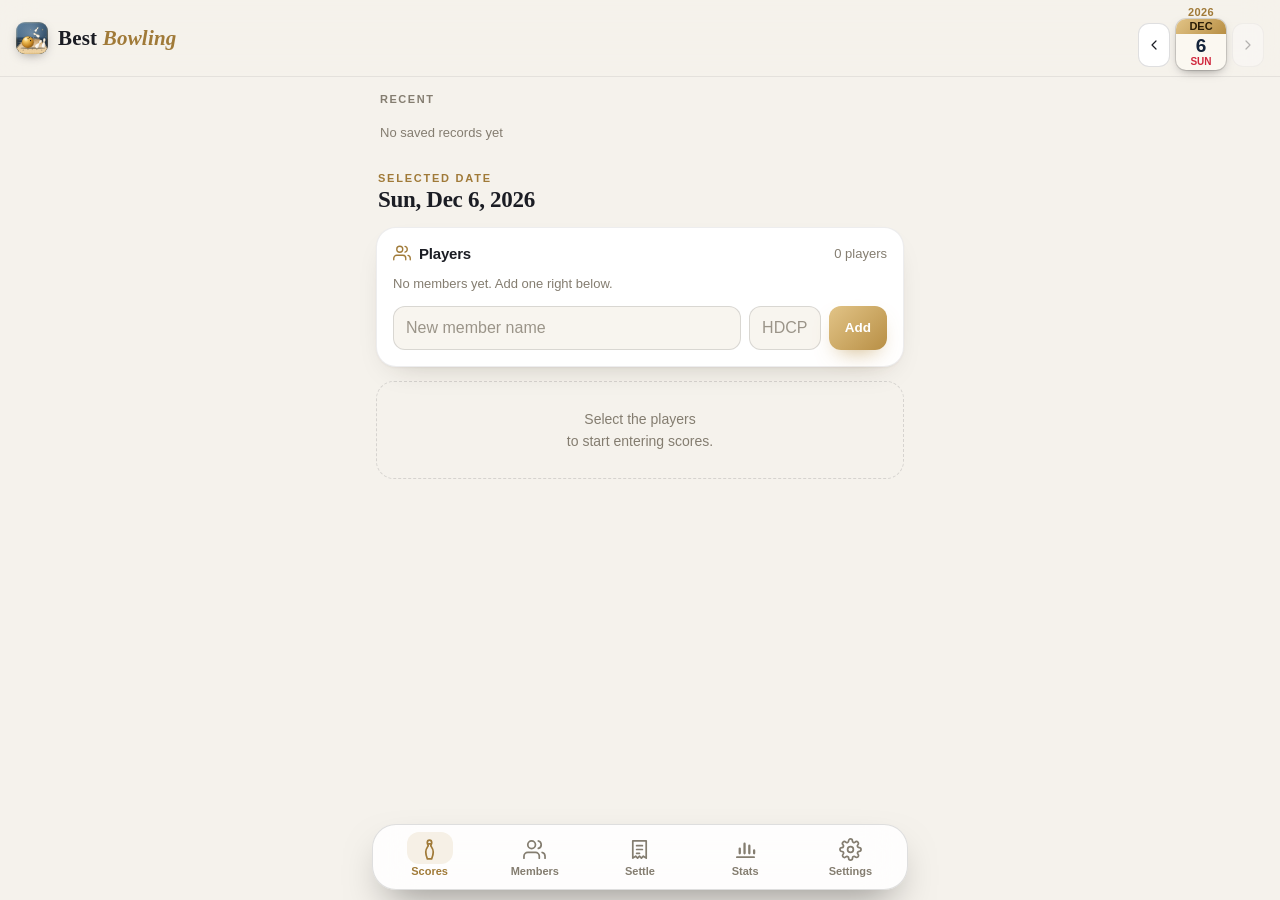
==== index.html @ a7860692 "Status bar follows the light/dark theme after the splash (light mode no longer shows a dark bar) Co-" ====
<!doctype html>
<html lang="ko">
<head>
  <meta charset="utf-8">
  <meta name="viewport" content="width=device-width, initial-scale=1, viewport-fit=cover">
  <meta http-equiv="Content-Security-Policy" content="default-src 'self'; script-src 'self'; style-src 'self' 'unsafe-inline' https://fonts.googleapis.com; font-src https://fonts.gstatic.com; img-src 'self' data: blob:; connect-src 'self'; worker-src 'self'; manifest-src 'self'; object-src 'none'; base-uri 'none'; form-action 'none'">
  <title>Best Bowling</title>
  <meta name="description" content="Best Bowling — 볼링 점수 기록, 팀전, 핸디캡, 비용 정산">
  <meta name="theme-color" content="#1f3449">
  <link rel="manifest" href="manifest.webmanifest">
  <link rel="icon" href="icons/icon.svg" type="image/svg+xml">
  <link rel="apple-touch-icon" href="icons/apple-touch-icon.png">
  <meta name="mobile-web-app-capable" content="yes">
  <meta name="apple-mobile-web-app-capable" content="yes">
  <meta name="apple-mobile-web-app-status-bar-style" content="black-translucent">
  <meta name="apple-mobile-web-app-title" content="Best Bowling">
  <link rel="preconnect" href="https://fonts.googleapis.com">
  <link rel="preconnect" href="https://fonts.gstatic.com" crossorigin>
  <link href="https://fonts.googleapis.com/css2?family=Playfair+Display:ital,wght@0,600;0,700;1,600&display=swap" rel="stylesheet">
  <link rel="stylesheet" href="css/style.css">
  <style>
    /* Launch splash: inline so it paints on the very first frame (same base colour as the system splash) */
    html { background: #1f3449; }
    html.ready { background: var(--bg); } /* after the splash: the area under the phone's status bar follows the theme */
    .splash { position: fixed; inset: 0; z-index: 100; overflow: hidden; background: radial-gradient(70% 45% at 50% 44%, #35587a 0%, #1f3449 70%); transition: opacity .45s ease, visibility .45s; }
    .splash.hide { opacity: 0; visibility: hidden; }
    .splash svg { position: absolute; inset: 0; width: 100%; height: 100%; }
    .splash-title { position: absolute; left: 0; right: 0; top: 13vh; text-align: center; font-family: "Playfair Display", Georgia, serif; animation: sp-fade .5s ease-out both; }
    .splash-title h1 { margin: 0; font-size: 36px; font-weight: 600; color: #f6efe1; }
    .splash-title h1 em { color: #e9c97e; font-style: italic; }
    .splash-title p { margin: 8px 0 0; font: 600 11px/1 -apple-system, "Apple SD Gothic Neo", "Noto Sans KR", sans-serif; letter-spacing: .34em; color: rgba(241, 234, 217, .7); }
    @keyframes sp-fade { from { opacity: 0; transform: translateY(8px); } }
    @media (prefers-reduced-motion: reduce) { .splash * { animation: none !important; } }
  </style>
</head>
<body>
  <div id="splash" class="splash" aria-hidden="true">
    <svg viewBox="0 0 400 800" preserveAspectRatio="xMidYMax slice">
      <defs>
        <linearGradient id="sp-wood" x1="0" y1="0" x2="0" y2="1"><stop offset="0" stop-color="#a87b47"/><stop offset=".4" stop-color="#d7ae74"/><stop offset="1" stop-color="#f3d7a3"/></linearGradient>
        <radialGradient id="sp-ballg" cx=".34" cy=".28" r=".9"><stop offset="0" stop-color="#fff1c4"/><stop offset=".22" stop-color="#f2c45e"/><stop offset=".58" stop-color="#c98a24"/><stop offset=".85" stop-color="#8a5612"/><stop offset="1" stop-color="#4f2f07"/></radialGradient>
        <radialGradient id="sp-glow" cx=".5" cy=".5" r=".5"><stop offset="0" stop-color="#fff3cf" stop-opacity=".55"/><stop offset="1" stop-color="#fff3cf" stop-opacity="0"/></radialGradient>
        <linearGradient id="sp-ivory" x1="0" y1="0" x2="1" y2="0"><stop offset="0" stop-color="#ffffff"/><stop offset=".6" stop-color="#f4efe6"/><stop offset="1" stop-color="#cfc5b2"/></linearGradient>
        <g id="sp-pin">
          <path d="M0,-150 C14,-150 19,-137 19,-123 C19,-109 11,-101 10,-91 C9,-80 27,-63 31,-40 C35,-17 25,-4 19,0 L-19,0 C-25,-4 -35,-17 -31,-40 C-27,-63 -9,-80 -10,-91 C-11,-101 -19,-109 -19,-123 C-19,-137 -14,-150 0,-150 Z" fill="url(#sp-ivory)" stroke="#a87d34" stroke-width="4"/>
          <path d="M-11,-108 Q0,-104 11,-108 M-10,-97 Q0,-93 10,-97" stroke="#d4485a" stroke-width="7" fill="none" stroke-linecap="round"/>
        </g>
      </defs>
      <ellipse cx="200" cy="335" rx="150" ry="60" fill="url(#sp-glow)"/>
      <rect x="0" y="330" width="400" height="470" fill="#14212f"/>
      <polygon points="160,330 240,330 470,800 -70,800" fill="url(#sp-wood)"/>
      <g stroke="#7a5626" stroke-opacity=".25" stroke-width="1.2"><line x1="166.7" y1="330" x2="-25.0" y2="800"/><line x1="173.3" y1="330" x2="20.0" y2="800"/><line x1="180.0" y1="330" x2="65.0" y2="800"/><line x1="186.7" y1="330" x2="110.0" y2="800"/><line x1="193.3" y1="330" x2="155.0" y2="800"/><line x1="200.0" y1="330" x2="200.0" y2="800"/><line x1="206.7" y1="330" x2="245.0" y2="800"/><line x1="213.3" y1="330" x2="290.0" y2="800"/><line x1="220.0" y1="330" x2="335.0" y2="800"/><line x1="226.7" y1="330" x2="380.0" y2="800"/><line x1="233.3" y1="330" x2="425.0" y2="800"/></g>
      <g fill="#5a3f14" fill-opacity=".55"><polygon points="127.3,448.1 115.1,465.3 127.0,465.3"/><polygon points="154.0,441.4 144.5,457.1 155.9,457.1"/><polygon points="178.9,435.1 171.8,449.6 182.8,449.6"/><polygon points="202.3,429.3 197.1,442.7 207.8,442.7"/><polygon points="225.8,435.1 222.3,449.6 233.3,449.6"/><polygon points="250.9,441.4 249.3,457.1 260.8,457.1"/><polygon points="277.7,448.1 278.5,465.3 290.4,465.3"/></g><g fill="#5a3f14" fill-opacity=".45"><ellipse cx="80.1" cy="537.9" rx="2.3" ry="1.2"/><ellipse cx="94.6" cy="537.9" rx="2.3" ry="1.2"/><ellipse cx="116.4" cy="537.9" rx="2.3" ry="1.2"/><ellipse cx="138.2" cy="537.9" rx="2.3" ry="1.2"/><ellipse cx="160.0" cy="537.9" rx="2.3" ry="1.2"/><ellipse cx="240.0" cy="537.9" rx="2.3" ry="1.2"/><ellipse cx="261.8" cy="537.9" rx="2.3" ry="1.2"/><ellipse cx="283.6" cy="537.9" rx="2.3" ry="1.2"/><ellipse cx="305.4" cy="537.9" rx="2.3" ry="1.2"/><ellipse cx="319.9" cy="537.9" rx="2.3" ry="1.2"/></g>
      <polygon points="156,330 162,330 -52,800 -70,800" fill="#0c1621" opacity=".6"/>
      <polygon points="238,330 244,330 470,800 452,800" fill="#0c1621" opacity=".6"/>
      <rect x="0" y="322" width="400" height="22" fill="#1f3449" opacity=".35"/>
      <g>
        <use href="#sp-pin" transform="translate(170 334) scale(.2)"/>
        <use href="#sp-pin" transform="translate(190 334) scale(.2)"/>
        <use href="#sp-pin" transform="translate(210 334) scale(.2)"/>
        <use href="#sp-pin" transform="translate(230 334) scale(.2)"/>
        <use href="#sp-pin" transform="translate(180 340) scale(.2)"/>
        <use href="#sp-pin" transform="translate(200 340) scale(.2)"/>
        <use href="#sp-pin" transform="translate(220 340) scale(.2)"/>
        <use href="#sp-pin" transform="translate(190 346) scale(.2)"/>
        <use href="#sp-pin" transform="translate(210 346) scale(.2)"/>
        <use href="#sp-pin" transform="translate(200 352) scale(.2)"/>
      </g>
      <g transform="translate(200 560) scale(.6) translate(-200 -730)">
        <ellipse cx="200" cy="772" rx="40" ry="8" fill="#000" opacity=".25"/>
        <g>
          <circle cx="200" cy="730" r="44" fill="url(#sp-ballg)" stroke="#5c3a0e" stroke-width="2.5"/>
          <ellipse cx="183" cy="712" rx="14" ry="8" fill="#fff" opacity=".35" transform="rotate(-35 183 712)"/>
          <g fill="#3d2608"><circle cx="205" cy="712" r="4.5"/><circle cx="217" cy="714" r="4.5"/><circle cx="210" cy="735" r="5.5"/></g>
        </g>
      </g>
    </svg>
    <div class="splash-title"><h1>Best <em>Bowling</em></h1><p>SCORE · TEAM</p></div>
  </div>
  <header class="topbar">
    <div class="brand"><img src="icons/icon.svg" alt=""><span>Best <em>Bowling</em></span></div>
    <div id="topcal" class="topcal"></div>
  </header>
  <main id="view"></main>
  <div id="keypad" class="keypad" hidden></div>
  <nav id="tabbar" class="tabbar"></nav>
  <div id="modal" class="modal" hidden></div>
  <div id="toast" class="toast" role="status"></div>
  <input id="importFile" type="file" accept="application/json,.json,text/plain,.txt" hidden>
  <script src="js/docs.js"></script>
  <script src="js/app.js"></script>
</body>
</html>
---- css/style.css ----
/* ───────── Best Bowling ───────── */
:root {
  --sans: -apple-system, BlinkMacSystemFont, "Pretendard", "Apple SD Gothic Neo", "Noto Sans KR", "Malgun Gothic", "Segoe UI", Roboto, sans-serif;
  --serif: "Playfair Display", Georgia, "Times New Roman", serif;

  --bg: #f5f2ec;
  --surface: #ffffff;
  --surface2: #f8f5ef;
  --seg-on: #ffffff;
  --line: rgba(28, 30, 38, .08);
  --line-strong: rgba(28, 30, 38, .14);
  --text: #1b1d24;
  --muted: #847d70;
  --gold: #a07a38;
  --gold-soft: rgba(184, 143, 69, .12);
  --gold-grad: linear-gradient(135deg, #e2c487 0%, #b88f45 100%);
  --accent-ink: #ffffff;
  --glow: rgba(214, 180, 110, .22);
  --shadow: 0 1px 2px rgba(40, 30, 10, .04), 0 12px 32px -18px rgba(40, 30, 10, .28);
  --danger: #c0453f;
  color-scheme: light;
}
:root[data-theme="dark"] {
  --bg: #0c0e13;
  --surface: #151922;
  --surface2: #1b2029;
  --seg-on: #262c38;
  --line: rgba(255, 255, 255, .06);
  --line-strong: rgba(255, 255, 255, .11);
  --text: #ece8df;
  --muted: #8f8a80;
  --gold: #dcbb78;
  --gold-soft: rgba(214, 180, 110, .12);
  --gold-grad: linear-gradient(135deg, #f0d7a1 0%, #b88f45 100%);
  --accent-ink: #17130a;
  --glow: rgba(214, 180, 110, .14);
  --shadow: 0 1px 0 rgba(255, 255, 255, .03) inset, 0 16px 36px -20px rgba(0, 0, 0, .8);
  --danger: #e2675f;
  color-scheme: dark;
}
@media (prefers-color-scheme: dark) {
  :root:not([data-theme="light"]) {
    --bg: #0c0e13;
    --surface: #151922;
    --surface2: #1b2029;
    --seg-on: #262c38;
    --line: rgba(255, 255, 255, .06);
    --line-strong: rgba(255, 255, 255, .11);
    --text: #ece8df;
    --muted: #8f8a80;
    --gold: #dcbb78;
    --gold-soft: rgba(214, 180, 110, .12);
    --gold-grad: linear-gradient(135deg, #f0d7a1 0%, #b88f45 100%);
    --accent-ink: #17130a;
    --glow: rgba(214, 180, 110, .14);
    --shadow: 0 1px 0 rgba(255, 255, 255, .03) inset, 0 16px 36px -20px rgba(0, 0, 0, .8);
    --danger: #e2675f;
    color-scheme: dark;
  }
}

* { box-sizing: border-box; margin: 0; padding: 0; }
[hidden] { display: none !important; }
html { -webkit-text-size-adjust: 100%; }
body {
  font-family: var(--sans);
  background: var(--bg);
  color: var(--text);
  min-height: 100dvh;
  -webkit-tap-highlight-color: transparent;
  padding-bottom: calc(96px + env(safe-area-inset-bottom));
  overflow-x: hidden;
}
body::before {
  content: ""; position: fixed; inset: 0; pointer-events: none; z-index: -1;
  background: radial-gradient(700px 380px at 90% -8%, var(--glow), transparent 70%),
              radial-gradient(500px 300px at -10% 30%, var(--gold-soft), transparent 70%);
}
button { font: inherit; color: inherit; background: none; border: 0; cursor: pointer; }
button:disabled { cursor: default; }
input { font: inherit; color: inherit; }
input[type=number] { -moz-appearance: textfield; appearance: textfield; }
input::-webkit-outer-spin-button, input::-webkit-inner-spin-button { -webkit-appearance: none; margin: 0; }
.ic { width: 20px; height: 20px; flex: 0 0 auto; }

/* ── Top bar ── */
.topbar {
  position: sticky; top: 0; z-index: 20;
  display: flex; align-items: center; justify-content: center;
  padding: calc(10px + env(safe-area-inset-top)) 16px 10px;
  background: color-mix(in srgb, var(--bg) 80%, transparent);
  -webkit-backdrop-filter: blur(16px); backdrop-filter: blur(16px);
  border-bottom: 1px solid var(--line);
}
.brand { display: flex; align-items: center; gap: 10px; }
.brand img { width: 32px; height: 32px; border-radius: 9px; box-shadow: 0 4px 12px -4px rgba(0, 0, 0, .4); }
.brand span { font-family: var(--serif); font-size: 21px; font-weight: 600; letter-spacing: .2px; }
.brand em { color: var(--gold); font-style: italic; }

main { max-width: 560px; margin: 0 auto; padding: 14px 16px 24px; }

/* ── Common ── */
.card {
  background: var(--surface); border: 1px solid var(--line); border-radius: 20px;
  padding: 16px; margin-bottom: 14px; box-shadow: var(--shadow);
}
.card-h { display: flex; align-items: center; justify-content: space-between; gap: 8px; margin-bottom: 12px; }
.card-h h3 { font-size: 15px; font-weight: 700; letter-spacing: -.2px; display: flex; align-items: center; gap: 8px; }
.card-h h3 .ic { width: 18px; height: 18px; color: var(--gold); }
.eyebrow { font-size: 11px; letter-spacing: .16em; text-transform: uppercase; color: var(--gold); font-weight: 700; }
.display { font-family: var(--serif); font-size: 23px; font-weight: 600; letter-spacing: -.3px; margin-top: 3px; }
.page-h { display: flex; align-items: flex-end; justify-content: space-between; gap: 12px; margin: 6px 2px 16px; }
.muted { color: var(--muted); font-size: 13px; }
.hint { color: var(--muted); font-size: 13px; line-height: 1.5; }
.label { font-size: 14px; font-weight: 600; }
.row { display: flex; align-items: center; gap: 10px; }
.between { justify-content: space-between; }
.divider { height: 1px; background: var(--line); margin: 16px 0; }
.empty {
  text-align: center; color: var(--muted); font-size: 14px; line-height: 1.6;
  padding: 26px 16px; border: 1px dashed var(--line-strong); border-radius: 18px; margin-bottom: 14px;
}

.btn {
  display: inline-flex; align-items: center; justify-content: center; gap: 8px;
  height: 50px; padding: 0 18px; border-radius: 15px; font-weight: 700; font-size: 15px;
  transition: transform .12s, filter .12s;
}
.btn:active { transform: scale(.97); }
.btn.gold { background: var(--gold-grad); color: var(--accent-ink); box-shadow: 0 10px 22px -10px rgba(184, 143, 69, .7); }
.btn.ghost { background: var(--surface); border: 1px solid var(--line-strong); }
.btn.red { background: var(--danger); color: #fff; }
.btn.outline-red { border: 1px solid color-mix(in srgb, var(--danger) 40%, transparent); color: var(--danger); background: var(--surface); }
.btn.sm { height: 38px; padding: 0 14px; font-size: 13.5px; border-radius: 11px; }
.btn.block { width: 100%; }
.actions { display: grid; grid-template-columns: 1fr 1fr; gap: 10px; margin: 2px 0 14px; }
.icon-btn {
  width: 38px; height: 38px; border-radius: 12px; display: grid; place-items: center;
  color: var(--muted); border: 1px solid var(--line-strong); background: var(--surface); flex: 0 0 auto;
}
.icon-btn .ic { width: 18px; height: 18px; }
.icon-btn.danger { color: var(--danger); }
.link { display: block; margin: 12px auto 0; font-size: 13px; color: var(--muted); text-decoration: underline; text-underline-offset: 3px; }
.link.danger { color: var(--danger); }

.field {
  height: 44px; width: 100%; border-radius: 12px; border: 1px solid var(--line-strong);
  background: var(--surface2); padding: 0 12px; font-size: 16px; color: var(--text); outline: none;
  transition: border-color .15s, box-shadow .15s;
}
.field:focus { border-color: var(--gold); box-shadow: 0 0 0 3px var(--gold-soft); }
.field.num { text-align: center; }
.field.sm { width: 60px; height: 38px; padding: 0 6px; }
.field::placeholder { color: var(--muted); opacity: .8; }

.chips { display: flex; flex-wrap: wrap; gap: 8px; }
.chip {
  height: 38px; padding: 0 15px; border-radius: 999px; border: 1px solid var(--line-strong);
  font-size: 14px; font-weight: 600; display: inline-flex; align-items: center; gap: 6px; background: var(--surface2);
}
.chip .ic { width: 15px; height: 15px; }
.chip.on { background: var(--gold-grad); color: var(--accent-ink); border-color: transparent; box-shadow: 0 6px 14px -8px rgba(184, 143, 69, .8); }
.chip.dashed { border-style: dashed; color: var(--muted); background: none; }

.seg {
  display: grid; grid-auto-flow: column; grid-auto-columns: 1fr; gap: 4px; padding: 4px;
  background: var(--surface2); border: 1px solid var(--line); border-radius: 14px;
}
.seg button {
  height: 38px; border-radius: 10px; font-size: 14px; font-weight: 600; color: var(--muted);
  display: flex; align-items: center; justify-content: center; gap: 6px;
}
.seg button .ic { width: 16px; height: 16px; }
.seg button.on { background: var(--seg-on); color: var(--text); box-shadow: 0 2px 10px -3px rgba(0, 0, 0, .25); }
.seg button.on .ic { color: var(--gold); }

.stepper {
  display: inline-flex; align-items: center; height: 38px; border: 1px solid var(--line-strong);
  border-radius: 12px; overflow: hidden; background: var(--surface);
}
.stepper button { width: 36px; height: 100%; font-size: 19px; color: var(--gold); font-weight: 600; }
.stepper b { min-width: 30px; text-align: center; font-variant-numeric: tabular-nums; }
.stepper small { font-size: 11px; color: var(--muted); margin: 0 2px 0 -4px; }

.avatar {
  width: 34px; height: 34px; border-radius: 50%; flex: 0 0 auto; display: grid; place-items: center;
  font-weight: 700; font-size: 13px; color: var(--gold); background: var(--gold-soft);
  border: 1px solid color-mix(in srgb, var(--gold) 35%, transparent);
}
.team-badge {
  width: 34px; height: 34px; border-radius: 11px; flex: 0 0 auto; display: grid; place-items: center;
  font-weight: 800; font-size: 13px; color: #fff; box-shadow: 0 4px 10px -4px rgba(0, 0, 0, .4);
}
.t0 { background: linear-gradient(135deg, #e2c487, #a07a38); color: #1a1408; }
.t1 { background: linear-gradient(135deg, #7c98e6, #2f4c9c); }
.t2 { background: linear-gradient(135deg, #e07b85, #962f3b); }
.t3 { background: linear-gradient(135deg, #63c4a4, #1f6f56); }
.pname { flex: 1; min-width: 0; font-weight: 600; font-size: 15px; overflow: hidden; text-overflow: ellipsis; white-space: nowrap; }

/* ── Calendar ── */
.cal { padding: 12px 12px 8px; }
.cal-h { display: flex; align-items: center; gap: 4px; margin-bottom: 4px; }
.cal-h b { flex: 1; font-family: var(--serif); font-size: 16px; font-weight: 600; padding-left: 4px; }
.cal-nav { width: 30px; height: 30px; border-radius: 10px; display: grid; place-items: center; color: var(--muted); }
.cal-nav .ic { width: 17px; height: 17px; }
.cal-today { height: 28px; padding: 0 10px; border-radius: 9px; font-size: 12px; font-weight: 600; color: var(--gold); border: 1px solid color-mix(in srgb, var(--gold) 40%, transparent); }
.cal-w, .cal-g { display: grid; grid-template-columns: repeat(7, 1fr); text-align: center; }
.cal-w span { font-size: 10px; color: var(--muted); padding: 2px 0 4px; font-weight: 600; }
.cal-w span:first-child { color: var(--danger); }
.cal-d { height: 36px; display: grid; place-items: center; font-size: 13px; font-variant-numeric: tabular-nums; }
.cal-d span { width: 31px; height: 31px; border-radius: 50%; display: grid; place-items: center; border: 1.5px solid transparent; }
.cal-d.sun { color: var(--danger); }
.cal-d.today span { color: var(--gold); font-weight: 800; background: var(--gold-soft); }
.cal-d.has span { border-color: var(--gold); font-weight: 700; }
.cal-d.sel span { background: var(--gold-grad); color: var(--accent-ink); font-weight: 800; border-color: transparent; }
.cal-d.sel.has span { box-shadow: 0 0 0 2px var(--surface), 0 0 0 3.5px var(--gold); }
.cal-bar { display: flex; align-items: center; gap: 8px; padding: 10px 12px; }
.cal-open { flex: 1; min-width: 0; display: flex; align-items: center; gap: 12px; text-align: left; }
.cal-open > .ic { color: var(--muted); width: 18px; height: 18px; }
.cal-txt { flex: 1; min-width: 0; }
.cal-txt small { display: block; font-size: 11px; font-weight: 700; color: var(--gold); letter-spacing: .06em; }
.cal-txt b { display: block; font-size: 16px; font-weight: 700; white-space: nowrap; overflow: hidden; text-overflow: ellipsis; }

/* ── Recent ── */
.sec-label {
  display: flex; align-items: center; justify-content: space-between;
  font-size: 11px; letter-spacing: .14em; text-transform: uppercase; font-weight: 700; color: var(--muted);
  margin: 2px 4px 8px;
}
.recent {
  display: flex; gap: 8px; overflow-x: auto; scrollbar-width: none;
  margin: 0 -16px 18px; padding: 2px 16px 4px;
}
.recent::-webkit-scrollbar { display: none; }
.rchip {
  flex: 0 0 auto; min-width: 86px; padding: 9px 13px; border-radius: 15px; text-align: left;
  background: var(--surface); border: 1px solid var(--line); box-shadow: var(--shadow);
}
.rchip b { display: block; font-size: 14.5px; font-weight: 700; font-variant-numeric: tabular-nums; }
.rchip small { font-size: 11px; color: var(--muted); }
.rchip.on { border-color: var(--gold); background: var(--gold-soft); }
.rchip.on b { color: var(--gold); }
.recent-empty { font-size: 13px; color: var(--muted); padding: 10px 4px; }

/* ── Session ── */
.sess-h { display: flex; align-items: flex-end; justify-content: space-between; gap: 12px; margin: 4px 2px 14px; }
.quick { display: grid; grid-template-columns: 1fr 72px auto; gap: 8px; margin-top: 12px; }
.plist { display: flex; flex-direction: column; gap: 8px; margin-top: 12px; }
.prow, .erow {
  display: flex; align-items: center; gap: 10px; padding: 8px 10px 8px 8px;
  border-radius: 15px; background: var(--surface2); border: 1px solid var(--line);
}
.tsec { margin-top: 12px; padding: 12px; border-radius: 17px; border: 1px solid var(--line-strong); border-left: 4px solid var(--tc); background: color-mix(in srgb, var(--tc) 7%, var(--surface)); }
.tc0 { --tc: #c9a052; } .tc1 { --tc: #4f6fc4; } .tc2 { --tc: #c4505c; } .tc3 { --tc: #2f9a77; }
.tsec-h { display: flex; align-items: center; gap: 10px; }
.tsec-h b { flex: 1; font-size: 15px; }
.tsec-h .team-badge { width: 30px; height: 30px; border-radius: 10px; font-size: 12px; }
.tsec .plist { margin-top: 10px; }
.tsec .prow { background: var(--surface); padding-left: 12px; }
.tsec-empty { margin-top: 10px; padding: 12px; text-align: center; font-size: 13px; color: var(--muted); border: 1px dashed var(--line-strong); border-radius: 13px; }
.tmove { display: flex; gap: 4px; }
.tmove button { width: 28px; height: 28px; border-radius: 8px; font-size: 12px; font-weight: 800; color: var(--muted); border: 1px solid var(--line-strong); }
.tmove button.on { color: #fff; border-color: transparent; opacity: 1; }
.tmove button.on.t0 { color: #1a1408; }
.hd { display: flex; align-items: center; gap: 6px; font-size: 11px; color: var(--muted); font-weight: 600; }
.mode-switch { display: grid; grid-template-columns: 1fr 1fr; gap: 10px; margin-bottom: 14px; }
.mode {
  height: 56px; border-radius: 16px; border: 1px solid var(--line-strong); background: var(--surface2);
  display: flex; align-items: center; justify-content: center; gap: 8px;
  font-weight: 700; font-size: 14.5px; color: var(--muted);
}
.mode.on { background: var(--gold-grad); color: var(--accent-ink); border-color: transparent; box-shadow: 0 10px 22px -12px rgba(184, 143, 69, .9); }
.gtabs { display: flex; gap: 6px; overflow-x: auto; margin-bottom: 12px; scrollbar-width: none; }
.gtabs::-webkit-scrollbar { display: none; }
.gtab {
  flex: 0 0 auto; height: 34px; min-width: 62px; padding: 0 12px; border-radius: 11px;
  font-size: 13px; font-weight: 700; color: var(--muted); border: 1px solid var(--line-strong);
}
.gtab.on { color: var(--gold); border-color: var(--gold); background: var(--gold-soft); }
.gtab.add { min-width: 40px; font-size: 18px; color: var(--gold); border-style: dashed; }
.elist { display: flex; flex-direction: column; gap: 8px; }
.score-in {
  width: 86px; height: 46px; border-radius: 13px; text-align: center; font-size: 21px; font-weight: 800;
  border: 1px solid var(--line-strong); background: var(--surface); color: var(--text); outline: none;
  font-variant-numeric: tabular-nums;
}
.score-in:focus { border-color: var(--gold); box-shadow: 0 0 0 3px var(--gold-soft); }
.etot { width: 58px; text-align: right; font-weight: 800; font-size: 17px; color: var(--gold); font-variant-numeric: tabular-nums; line-height: 1.1; }
.etot small { display: block; font-size: 10.5px; font-weight: 600; color: var(--muted); }

/* Frame score sheet */
.fblock {
  padding: 10px; border-radius: 15px; background: var(--surface2); border: 1px solid var(--line); cursor: pointer;
  transition: border-color .15s, box-shadow .15s;
}
.fblock.active { border-color: var(--gold); box-shadow: 0 0 0 3px var(--gold-soft); }
.fhead { display: flex; align-items: center; gap: 10px; margin-bottom: 8px; }
.ftot { font-weight: 800; font-size: 19px; color: var(--gold); font-variant-numeric: tabular-nums; }
.ftot small { font-size: 11px; color: var(--muted); font-weight: 600; margin-left: 2px; }
.frames {
  display: grid; grid-template-columns: repeat(9, 1fr) 1.45fr;
  border: 1px solid var(--line-strong); border-radius: 10px; overflow: hidden; background: var(--surface);
}
.fr { border-right: 1px solid var(--line-strong); min-width: 0; }
.fr:last-child { border-right: 0; }
.fr-n { font-size: 9px; text-align: center; color: var(--muted); background: var(--surface2); border-bottom: 1px solid var(--line); line-height: 14px; }
.fr-r { display: flex; justify-content: flex-end; height: 19px; }
.fr-r span { width: 50%; font-size: 12px; font-weight: 800; text-align: center; line-height: 19px; }
.fr-r span + span { border-left: 1px solid var(--line-strong); border-bottom: 1px solid var(--line-strong); }
.f10 .fr-r span { width: 33.34%; }
.fr-s { height: 21px; text-align: center; font-size: 12px; font-weight: 700; line-height: 21px; font-variant-numeric: tabular-nums; }
.fr.cur { background: var(--gold-soft); }
.fr.cur .fr-n { color: var(--gold); font-weight: 800; }
.tap-hint { font-size: 12px; color: var(--muted); text-align: center; margin: 2px 0 10px; }

/* Keypad */
.keypad {
  position: fixed; left: 0; right: 0; bottom: 0; z-index: 40; max-width: 560px; margin: 0 auto;
  background: var(--surface); border: 1px solid var(--line-strong); border-bottom: 0;
  border-radius: 24px 24px 0 0; box-shadow: 0 -24px 48px -24px rgba(0, 0, 0, .5);
  padding: 14px 16px calc(14px + env(safe-area-inset-bottom));
  animation: up .22s ease-out;
}
@keyframes up { from { transform: translateY(30px); opacity: 0; } }
.kp-h { display: flex; align-items: center; gap: 10px; margin-bottom: 12px; }
.kp-h .info { font-size: 12px; color: var(--muted); margin-top: 1px; }
.kp-h .pn { font-weight: 700; }
.kp-h .sc { margin-left: auto; font-size: 24px; font-weight: 800; color: var(--gold); font-variant-numeric: tabular-nums; }
.kp-g { display: grid; grid-template-columns: repeat(4, 1fr); gap: 8px; }
.kp-g button {
  height: 52px; border-radius: 14px; background: var(--surface2); border: 1px solid var(--line);
  font-size: 21px; font-weight: 800; display: flex; align-items: center; justify-content: center; gap: 6px;
}
.kp-g button:active:not(:disabled) { transform: scale(.96); }
.kp-g button.sp { color: var(--gold); }
.kp-g button:disabled { opacity: .25; }
.kp-g button.act { font-size: 14px; font-weight: 700; }
.kp-g button.go { background: var(--gold-grad); color: var(--accent-ink); border-color: transparent; font-size: 15px; grid-column: span 2; }
body.kp-open { padding-bottom: calc(330px + env(safe-area-inset-bottom)); }
body.kp-open .tabbar { display: none; }

/* Results */
.tbl-wrap { overflow-x: auto; margin: 0 -6px; padding: 0 6px; }
.tbl { width: 100%; border-collapse: collapse; font-size: 13.5px; font-variant-numeric: tabular-nums; }
.tbl th {
  font-size: 10.5px; color: var(--muted); font-weight: 700; text-align: center; padding: 6px 4px;
  border-bottom: 1px solid var(--line-strong); white-space: nowrap; letter-spacing: .04em;
}
.tbl td { text-align: center; padding: 10px 4px; border-bottom: 1px solid var(--line); white-space: nowrap; }
.tbl tr:last-child td { border-bottom: 0; }
.tbl td.nm { text-align: left; font-weight: 700; max-width: 96px; overflow: hidden; text-overflow: ellipsis; }
.tbl th.nm { text-align: left; }
.tbl td.tot { font-weight: 800; color: var(--gold); font-size: 15px; }
.tbl td.dim { color: var(--muted); }
.rk { width: 24px; height: 24px; border-radius: 50%; display: inline-grid; place-items: center; font-size: 11px; font-weight: 800; background: var(--surface2); border: 1px solid var(--line); }
.rk1 { background: linear-gradient(135deg, #f3dca6, #b88f45); color: #1a1408; border: 0; }
.rk2 { background: linear-gradient(135deg, #f1f1f3, #9a9ca3); color: #1d1e22; border: 0; }
.rk3 { background: linear-gradient(135deg, #ebbd94, #9a5f34); color: #24140a; border: 0; }
.teams { display: grid; gap: 8px; margin-top: 16px; }
.team-card { display: flex; align-items: center; gap: 12px; padding: 12px; border-radius: 15px; background: var(--surface2); border: 1px solid var(--line); }
.team-card.win { border-color: color-mix(in srgb, var(--gold) 60%, transparent); background: var(--gold-soft); }
.team-card .tm { flex: 1; min-width: 0; }
.team-card .tm b { display: flex; align-items: center; gap: 6px; font-size: 15px; }
.team-card .tm b .ic { width: 16px; height: 16px; color: var(--gold); }
.team-card .tm small { display: block; color: var(--muted); font-size: 12px; margin-top: 2px; overflow: hidden; text-overflow: ellipsis; white-space: nowrap; }
.team-card .tt { font-size: 24px; font-weight: 800; color: var(--gold); font-variant-numeric: tabular-nums; text-align: right; line-height: 1.1; }
.team-card .tt small { display: block; font-size: 11px; color: var(--muted); font-weight: 600; }
.autosave { display: flex; align-items: center; justify-content: center; gap: 6px; font-size: 12px; color: var(--muted); margin: 0 0 10px; }
.autosave .ic { width: 14px; height: 14px; color: var(--gold); }

/* ── Members ── */
.add-grid { display: grid; grid-template-columns: 1fr 84px; gap: 8px; margin-bottom: 10px; }
.field-l { display: block; font-size: 11.5px; font-weight: 700; color: var(--muted); margin: 0 0 6px 2px; }
.mlist { display: flex; flex-direction: column; gap: 10px; }
.mcard {
  display: flex; align-items: center; gap: 12px; padding: 12px 12px 12px 18px; border-radius: 18px;
  background: var(--surface); border: 1px solid var(--line); box-shadow: var(--shadow);
}
.mavatar {
  width: 46px; height: 46px; border-radius: 15px; flex: 0 0 auto; display: grid; place-items: center;
  background: var(--gold-grad); color: var(--accent-ink); font-family: var(--serif); font-size: 20px; font-weight: 700;
}
.minfo { flex: 1; min-width: 0; }
.minfo b { display: flex; align-items: center; gap: 8px; font-size: 16px; }
.minfo b span { overflow: hidden; text-overflow: ellipsis; white-space: nowrap; }
.tag { font-style: normal; font-size: 11px; font-weight: 700; color: var(--gold); background: var(--gold-soft); padding: 2px 7px; border-radius: 6px; flex: 0 0 auto; }
.mstats { font-size: 12.5px; color: var(--muted); margin-top: 3px; }
.medit { display: grid; grid-template-columns: 1fr 70px; gap: 8px; flex: 1; }
.mbtns { display: flex; gap: 6px; }

/* ── Cost ── */
.date-field { width: auto; min-width: 150px; height: 40px; font-size: 15px; }
.fee-grid { display: grid; grid-template-columns: 1fr 1fr; gap: 10px; margin-top: 14px; }
.fee { display: block; padding: 12px 14px; border-radius: 15px; background: var(--surface2); border: 1px solid var(--line); }
.fee > span { font-size: 12px; color: var(--muted); font-weight: 600; display: block; margin-bottom: 4px; }
.fee > span small { font-weight: 500; opacity: .8; }
.money { display: flex; align-items: baseline; gap: 4px; }
.money input { width: 100%; min-width: 0; background: none; border: 0; outline: none; font-size: 23px; font-weight: 800; font-variant-numeric: tabular-nums; }
.money em { font-style: normal; color: var(--muted); font-size: 13px; font-weight: 600; }
.clist { display: flex; flex-direction: column; gap: 8px; }
.crow { padding: 11px 12px; border-radius: 16px; background: var(--surface2); border: 1px solid var(--line); transition: opacity .15s; }
.crow.off { opacity: .45; }
.crow-top { display: flex; align-items: center; gap: 10px; }
.crow-bot { display: flex; align-items: center; gap: 8px; margin-top: 10px; padding-left: 40px; }
.check {
  width: 30px; height: 30px; border-radius: 10px; border: 1.5px solid var(--line-strong);
  display: grid; place-items: center; color: transparent; flex: 0 0 auto;
}
.check .ic { width: 16px; height: 16px; }
.check.on { background: var(--gold-grad); color: var(--accent-ink); border-color: transparent; }
.amt { font-weight: 800; font-size: 17px; color: var(--gold); font-variant-numeric: tabular-nums; }
.pill {
  height: 38px; padding: 0 12px; border-radius: 12px; border: 1px solid var(--line-strong); background: var(--surface);
  display: inline-flex; align-items: center; gap: 6px; font-size: 13px; font-weight: 600; color: var(--muted); white-space: nowrap;
}
.pill .ic { width: 17px; height: 17px; }
.pill.on { border-color: var(--gold); color: var(--gold); background: var(--gold-soft); }
.x-btn { margin-left: auto; width: 32px; height: 32px; border-radius: 10px; display: grid; place-items: center; color: var(--muted); }
.x-btn .ic { width: 16px; height: 16px; }
.hero {
  background: radial-gradient(400px 200px at 100% 0%, rgba(214, 180, 110, .22), transparent 70%), linear-gradient(145deg, #1f2433, #0d0f15);
  color: #f1ead9; border: 1px solid rgba(214, 180, 110, .35);
}
.hero .eyebrow { color: #d6b46e; }
.hero-total { font-family: var(--serif); font-size: 38px; font-weight: 700; margin: 4px 0 14px; background: linear-gradient(135deg, #f6e2b0, #c9a052); -webkit-background-clip: text; background-clip: text; color: transparent; font-variant-numeric: tabular-nums; }
.hero-grid { display: grid; grid-template-columns: 1fr 1fr; gap: 10px; }
.hero-grid div { padding: 10px 12px; border-radius: 13px; background: rgba(255, 255, 255, .05); border: 1px solid rgba(255, 255, 255, .06); }
.hero-grid small { display: block; font-size: 11px; color: #a39d90; font-weight: 600; }
.hero-grid b { font-size: 18px; font-variant-numeric: tabular-nums; }

/* ── Settings ── */
.set-row { display: flex; align-items: center; gap: 12px; margin-bottom: 12px; }
.set-ic { width: 38px; height: 38px; border-radius: 12px; display: grid; place-items: center; background: var(--gold-soft); color: var(--gold); flex: 0 0 auto; }
.set-ic .ic { width: 19px; height: 19px; }
.set-row b { font-size: 15px; }
.set-row small { display: block; font-size: 12px; color: var(--muted); margin-top: 2px; }
.data-btns { display: grid; gap: 8px; margin-top: 14px; }
.about { text-align: center; padding: 18px 0 8px; }
.about img { width: 76px; height: 76px; border-radius: 20px; box-shadow: 0 14px 30px -12px rgba(0, 0, 0, .55); }
.about h2 { font-family: var(--serif); font-size: 24px; font-weight: 600; margin-top: 10px; }
.about h2 em { color: var(--gold); }
.about p { font-size: 12px; color: var(--muted); margin-top: 4px; letter-spacing: .08em; }

/* ── Tab bar ── */
.tabbar {
  position: fixed; left: 50%; transform: translateX(-50%); z-index: 30;
  bottom: calc(10px + env(safe-area-inset-bottom)); width: calc(100% - 24px); max-width: 536px; height: 66px;
  display: grid; grid-template-columns: repeat(5, 1fr); padding: 0 4px;
  background: color-mix(in srgb, var(--surface) 86%, transparent);
  -webkit-backdrop-filter: blur(20px); backdrop-filter: blur(20px);
  border: 1px solid var(--line-strong); border-radius: 24px; box-shadow: 0 18px 40px -16px rgba(0, 0, 0, .5);
}
.tabbar button {
  display: flex; flex-direction: column; align-items: center; justify-content: center; gap: 4px;
  font-size: 11px; font-weight: 700; color: var(--muted); position: relative;
}
.tabbar .ic { width: 23px; height: 23px; }
.tabbar button.on { color: var(--gold); }
.tabbar button.on::before {
  content: ""; position: absolute; top: 7px; width: 46px; height: 32px; border-radius: 12px; background: var(--gold-soft); z-index: -1;
}

/* ── Modal & toast ── */
.modal {
  position: fixed; inset: 0; z-index: 60; display: grid; place-items: center; padding: 24px;
  background: rgba(5, 6, 10, .6); -webkit-backdrop-filter: blur(4px); backdrop-filter: blur(4px);
}
.dialog {
  width: 100%; max-width: 360px; background: var(--surface); border: 1px solid var(--line-strong);
  border-radius: 24px; padding: 22px; box-shadow: 0 30px 60px -20px rgba(0, 0, 0, .6); animation: pop .18s ease-out;
}
@keyframes pop { from { transform: scale(.95); opacity: 0; } }
.dialog p { font-size: 15px; line-height: 1.55; margin-bottom: 18px; white-space: pre-line; }
.dialog .btns { display: grid; grid-template-columns: 1fr 1fr; gap: 10px; }
.dialog.preview { max-width: 440px; padding: 14px; }
.dialog.preview img { display: block; width: 100%; max-height: 62vh; object-fit: contain; border-radius: 14px; margin-bottom: 12px; }
.dialog.preview p { font-size: 13px; color: var(--muted); text-align: center; margin-bottom: 12px; }
.toast {
  position: fixed; left: 50%; bottom: calc(92px + env(safe-area-inset-bottom)); z-index: 70;
  transform: translate(-50%, 16px); opacity: 0; pointer-events: none; transition: opacity .25s, transform .25s;
  background: #1a1d26; color: #f1ead9; padding: 11px 18px; border-radius: 14px; font-size: 14px; font-weight: 600;
  border: 1px solid rgba(214, 180, 110, .35); box-shadow: 0 14px 30px -12px rgba(0, 0, 0, .6);
  max-width: calc(100% - 32px); text-align: center;
}
.toast.show { opacity: 1; transform: translate(-50%, 0); }
body.kp-open .toast { bottom: calc(340px + env(safe-area-inset-bottom)); }

/* ── Stats ── */
.stat-pick { margin-bottom: 14px; }
.stat-pick .chip { flex: 0 0 auto; }
.stat-pick .chip small { font-size: 11px; font-weight: 700; opacity: .7; margin-left: 2px; }
.hero-grid.four { grid-template-columns: repeat(4, 1fr); gap: 8px; }
.hero-grid.four div { padding: 9px 8px; }
.hero-grid.four small { font-size: 10.5px; }
.hero-note { margin-top: 12px; font-size: 12.5px; color: #a39d90; }
.hero-note b { color: #f1ead9; }
.hero .tag { background: rgba(214, 180, 110, .16); color: #e9cf95; }
.chart-tip { font-size: 12.5px; font-weight: 700; color: var(--text); min-height: 18px; margin-bottom: 8px; font-variant-numeric: tabular-nums; }
.chart-plot { position: relative; height: 150px; margin-left: 26px; border-bottom: 1px solid var(--line-strong); }
.chart-grid { position: absolute; left: 0; right: 0; border-top: 1px dashed var(--line-strong); }
.chart-grid span { position: absolute; left: -28px; top: -7px; width: 24px; text-align: right; font-size: 10px; color: var(--muted); font-variant-numeric: tabular-nums; }
.chart-bars { position: absolute; inset: 0; display: flex; align-items: flex-end; gap: 2px; }
.chart-bar { flex: 1; height: 100%; display: flex; align-items: flex-end; justify-content: center; position: relative; min-width: 0; }
.chart-bar i { display: block; width: 100%; max-width: 18px; border-radius: 4px 4px 0 0; background: var(--gold); opacity: .55; transition: opacity .15s; }
.chart-bar:hover i, .chart-bar.on i { opacity: 1; }
.chart-bar em { position: absolute; left: 50%; transform: translate(-50%, -4px); margin-bottom: 0; font-style: normal; font-size: 10.5px; font-weight: 800; color: var(--text); white-space: nowrap; }
.chart-x { display: flex; gap: 2px; margin-left: 26px; margin-top: 5px; }
.chart-x span { flex: 1; min-width: 0; text-align: center; font-size: 9.5px; color: var(--muted); white-space: nowrap; overflow: visible; }
.order-list { display: flex; flex-direction: column; gap: 12px; }
.order-row { display: grid; grid-template-columns: 52px 1fr 40px; grid-template-rows: auto auto; align-items: center; column-gap: 10px; }
.order-n { font-size: 13px; font-weight: 700; }
.order-bar { height: 8px; border-radius: 4px; background: var(--surface2); border: 1px solid var(--line); overflow: hidden; }
.order-bar i { display: block; height: 100%; border-radius: 4px; background: var(--gold); opacity: .7; }
.order-v { font-size: 16px; font-weight: 800; text-align: right; font-variant-numeric: tabular-nums; }
.order-v.best { color: var(--gold); }
.order-row small { grid-column: 2 / 4; font-size: 11px; color: var(--muted); margin-top: 3px; }
.tbl tr.link-row { cursor: pointer; }
.tbl tr.sel td { background: var(--gold-soft); }
.tbl td small { font-weight: 500; }

/* ── Team rows (3–4 teams), entry filter, practice ── */
.prow.trow { flex-wrap: wrap; row-gap: 8px; }
.prow.trow .tmove { order: 3; width: 100%; }
.prow.trow .tmove button { flex: 1; width: auto; height: 30px; }
.entry-filter { margin-bottom: 12px; grid-auto-columns: minmax(0, 1fr); }
.entry-filter button { font-size: 12.5px; padding: 0 4px; height: 34px; white-space: nowrap; overflow: hidden; }
.tdot { width: 8px; height: 8px; border-radius: 50%; flex: 0 0 auto; }
.prac-tag { margin-left: 5px; font-size: 10px; font-weight: 800; padding: 1px 5px; border-radius: 5px; background: var(--line-strong); color: var(--muted); }
.mini-toggle {
  height: 30px; padding: 0 10px; border-radius: 999px; border: 1px solid var(--line-strong);
  display: inline-flex; align-items: center; gap: 5px; font-size: 12px; font-weight: 700; color: var(--muted); white-space: nowrap;
}
.mini-toggle .ic { width: 13px; height: 13px; opacity: .35; }
.mini-toggle.on { color: var(--gold); border-color: var(--gold); background: var(--gold-soft); }
.mini-toggle.on .ic { opacity: 1; }
.tbl th.prac { color: var(--muted); font-style: italic; }
.tbl td.prac { text-decoration: line-through; text-decoration-color: var(--line-strong); }
.stat-pick { margin-bottom: 14px; }

/* ── Team results fit the phone width; team settlement ── */
.teams { grid-template-columns: minmax(0, 1fr); }
.team-card { min-width: 0; align-items: flex-start; }
.team-card .tt { padding-top: 2px; }
.tg { display: flex; flex-wrap: wrap; gap: 4px 6px; margin-top: 6px; }
.tg span { font-size: 11.5px; color: var(--muted); padding: 2px 7px; border-radius: 7px; background: var(--surface); border: 1px solid var(--line); white-space: nowrap; font-variant-numeric: tabular-nums; }
.team-card .tm .tg span b { display: inline; font-size: 11.5px; color: var(--text); font-weight: 700; }
.tg span.prac { opacity: .6; font-style: italic; }
.tcosts .tsec:first-child { margin-top: 0; }
.tsec.tcx { --tc: #8f8a80; }
.tsec-h .amt { font-size: 18px; }
.tcost-meta { font-size: 12px; color: var(--muted); margin: 4px 0 0 40px; }
.tcost-list { display: flex; flex-direction: column; gap: 6px; margin-top: 10px; }
.tcost-row { display: flex; align-items: center; gap: 8px; padding: 9px 12px; border-radius: 12px; background: var(--surface); border: 1px solid var(--line); }
.tcost-row .pname { font-size: 14px; }
.tcost-row small { font-size: 11.5px; color: var(--muted); white-space: nowrap; }
.tcost-row b { font-size: 14px; font-variant-numeric: tabular-nums; min-width: 64px; text-align: right; }

/* ── Team cards: per-game chips use the full card width; team rename ── */
.team-card { flex-wrap: wrap; }
.team-card .tg { flex: 0 0 100%; margin-top: 2px; }
.tsec-h .icon-btn.sm { width: 30px; height: 30px; border-radius: 9px; }
.tsec-h .icon-btn.sm .ic { width: 15px; height: 15px; }
.tsec-h b + .icon-btn.sm { margin-right: auto; }
.tsec-h:has(.icon-btn.sm) b { flex: 0 1 auto; min-width: 0; overflow: hidden; text-overflow: ellipsis; white-space: nowrap; }
.icon-btn.gold-ic { color: var(--gold); border-color: var(--gold); }
.tname-in { flex: 1; height: 36px; font-size: 15px; }
.entry-filter .fl { min-width: 0; overflow: hidden; text-overflow: ellipsis; white-space: nowrap; }

/* ── Stats: period, hero ── */
.seg.period { margin-bottom: 12px; }
.seg.period button { font-size: 13px; height: 34px; }
.hero-name { font-size: 17px; font-weight: 700; color: #f1ead9; }
.hero-avg { display: flex; align-items: baseline; gap: 10px; margin: 4px 0 14px; }
.hero-avg span { font-size: 13px; font-weight: 700; color: #d6b46e; letter-spacing: .04em; }
.hero-avg .hero-total { margin: 0; }

/* ── Settings: documents ── */
.link-list { display: flex; flex-direction: column; border: 1px solid var(--line); border-radius: 14px; overflow: hidden; }
.link-item { display: flex; align-items: center; gap: 12px; padding: 14px; text-align: left; font-size: 15px; font-weight: 600; background: var(--surface2); }
.link-item + .link-item { border-top: 1px solid var(--line); }
.link-item span { flex: 1; }
.link-item .ic { width: 18px; height: 18px; color: var(--gold); }
.link-item .ic:last-child { color: var(--muted); width: 16px; height: 16px; }
.modal.doc-modal { padding: 0; display: flex; justify-content: center; align-items: stretch; overscroll-behavior: contain; }
.doc { background: var(--bg); width: 100%; max-width: 640px; height: 100%; max-height: 100%; min-height: 0; display: flex; flex-direction: column; animation: up .22s ease-out; }
.doc-h { display: flex; align-items: center; justify-content: space-between; gap: 12px; padding: calc(14px + env(safe-area-inset-top)) 16px 12px; border-bottom: 1px solid var(--line); background: var(--surface); }
.doc-h h2 { font-family: var(--serif); font-size: 21px; font-weight: 600; }
.doc-body { flex: 1 1 auto; min-height: 0; overflow-y: auto; overscroll-behavior: contain; padding: 8px 18px calc(32px + env(safe-area-inset-bottom)); font-size: 14.5px; line-height: 1.7; -webkit-overflow-scrolling: touch; }
.doc-body h3 { font-size: 16px; margin: 22px 0 6px; color: var(--gold); }
.doc-body h3 small { font-size: 12px; color: var(--muted); font-weight: 600; margin-left: 6px; }
.doc-body p { margin: 6px 0; }
.doc-body ul { padding-left: 20px; margin: 6px 0; }
.doc-body li { margin: 5px 0; }
.doc-body a { color: var(--gold); }
.doc-body .doc-date { color: var(--muted); font-size: 12.5px; margin-top: 14px; }
.doc-body pre { white-space: pre-wrap; font-size: 11.5px; line-height: 1.5; color: var(--muted); background: var(--surface2); border: 1px solid var(--line); border-radius: 12px; padding: 12px; }
.period-note { display: flex; align-items: center; gap: 6px; font-size: 12.5px; color: var(--muted); margin: -2px 4px 12px; font-variant-numeric: tabular-nums; }
.period-note .ic { width: 14px; height: 14px; color: var(--gold); }

/* ── Stats: scrollable all-games table (≈10 rows), line chart ── */
.tbl-scroll { max-height: 452px; overflow-y: auto; border-radius: 10px; }
.tbl-scroll thead th { position: sticky; top: 0; z-index: 1; background: var(--surface); }
.chart.line .chart-plot { overflow: visible; }
.chart-svg { position: absolute; inset: 0; width: 100%; height: 100%; overflow: visible; }
.chart-svg polyline { fill: none; stroke: var(--gold); stroke-width: 2; stroke-linejoin: round; stroke-linecap: round; }
.chart-pt { position: absolute; top: 0; bottom: 0; transform: translateX(-50%); min-width: 0; }
.chart-pt::before { content: ""; position: absolute; top: 0; bottom: 0; left: 50%; border-left: 1px dashed transparent; }
.chart-pt:hover::before, .chart-pt.on::before { border-left-color: var(--line-strong); }
.chart-pt i { position: absolute; left: 50%; width: 8px; height: 8px; margin: 0 0 -4px -4px; border-radius: 50%; background: var(--gold); box-shadow: 0 0 0 2px var(--surface); transition: transform .12s; }
.chart-pt:hover i, .chart-pt.on i { transform: scale(1.35); }
.chart-pt em { position: absolute; left: 50%; transform: translate(-50%, -10px); font-style: normal; font-size: 10.5px; font-weight: 800; color: var(--text); white-space: nowrap; pointer-events: none; }

/* ── Long team names wrap (entry filter, team sections); team letter colors ── */
.entry-filter { display: flex; flex-wrap: wrap; }
.entry-filter button { flex: 1 1 auto; min-width: 54px; height: auto; min-height: 34px; padding: 5px 8px; white-space: normal; line-height: 1.25; }
.entry-filter .fl { white-space: normal; word-break: keep-all; overflow-wrap: anywhere; display: -webkit-box; -webkit-line-clamp: 2; -webkit-box-orient: vertical; text-align: left; }
.tsec-h:has(.icon-btn.sm) b { white-space: normal; word-break: keep-all; overflow-wrap: anywhere; line-height: 1.3; }
.team-card .tm b { word-break: keep-all; overflow-wrap: anywhere; }
.tl { font-weight: 800; }
.tl0 { color: #c9a052; } .tl1 { color: #5f82db; } .tl2 { color: #d4606b; } .tl3 { color: #3aa883; }

/* ── Locked past records ── */
.sess-btns { display: flex; align-items: center; gap: 8px; flex: 0 0 auto; }
.lock-note { display: flex; align-items: center; gap: 6px; font-size: 12.5px; color: var(--muted); margin: -6px 2px 12px; }
.lock-note .ic { width: 14px; height: 14px; color: var(--gold); flex: 0 0 auto; }
#sess.locked .quick, #sess.locked .gtab.add, #sess.locked .link.danger, #sess.locked .tsec-h .icon-btn.sm { display: none; }
#sess.locked button:disabled { opacity: .6; cursor: default; }
#sess.locked .chip:not(.on):disabled { opacity: .35; }
#sess.locked .fblock { cursor: default; }
#sess.locked input[readonly] { background: transparent; border-style: dashed; }

/* ── Selected date stays on one line; future days disabled; compact score rows ── */
.sess-h > div:first-child { min-width: 0; }
.sess-h .display { font-size: clamp(17px, 5.3vw, 23px); white-space: nowrap; overflow: hidden; text-overflow: ellipsis; }
.sess-btns .btn.sm { height: 34px; padding: 0 11px; font-size: 13px; }
.sess-btns .btn.sm .ic { width: 16px; height: 16px; }
.cal-d.future { color: var(--muted); opacity: .35; cursor: default; }
.cal-nav:disabled { opacity: .25; cursor: default; }
.erow { padding: 5px 10px 5px 8px; gap: 8px; border-radius: 13px; }
.erow .team-badge { width: 28px; height: 28px; border-radius: 9px; font-size: 12px; }
.erow .pname { font-size: 14.5px; }
.erow .score-in { width: 76px; height: 38px; font-size: 18px; border-radius: 11px; }
.erow .etot { font-size: 16px; }
.erow .etot small { font-size: 10px; }
.elist { gap: 6px; }

/* ── Slimmer player / handicap rows and score rows ── */
.plist { gap: 6px; }
.prow { padding: 4px 8px 4px 10px; gap: 8px; border-radius: 12px; min-height: 40px; }
.prow .avatar, .prow .team-badge { width: 26px; height: 26px; font-size: 11.5px; border-radius: 8px; }
.prow .pname { font-size: 14.5px; }
.prow .field.sm { height: 30px; width: 54px; font-size: 15px; border-radius: 9px; }
.tsec .prow { padding-left: 10px; }
.prow.trow { row-gap: 4px; padding-bottom: 6px; }
.prow.trow .tmove button { height: 26px; }
.erow { padding: 3px 8px 3px 8px; border-radius: 12px; }
.erow .team-badge { width: 26px; height: 26px; font-size: 11.5px; border-radius: 8px; }
.erow .score-in { height: 32px; width: 72px; font-size: 17px; border-radius: 9px; }
.erow .etot { font-size: 15px; }
.elist { gap: 5px; }

/* ── Visible horizontal scroll bar for wide tables ── */
.tbl-wrap::-webkit-scrollbar { height: 0; }
.tbl-wrap { scrollbar-width: none; }
.hbar { position: relative; height: 4px; margin: 8px 2px 0; border-radius: 2px; background: var(--line); }
.hbar i { position: absolute; top: 0; bottom: 0; border-radius: 2px; background: var(--gold); opacity: .75; }

/* ── Results table: rank and name stay put while scrolling sideways ── */
.tbl.pin2 th:nth-child(1), .tbl.pin2 td:nth-child(1) { position: sticky; left: 0; z-index: 1; width: 32px; min-width: 32px; background: var(--surface); }
.tbl.pin2 th:nth-child(2), .tbl.pin2 td:nth-child(2) { position: sticky; left: 32px; z-index: 1; background: var(--surface); }
.tbl-wrap.scrollable .tbl.pin2 td:nth-child(2), .tbl-wrap.scrollable .tbl.pin2 th:nth-child(2) { box-shadow: 6px 0 8px -6px rgba(0, 0, 0, .45); }
.tbl-wrap:has(.tbl.pin2) { margin: 0; padding: 0; }

/* ── Results: plain rank numbers in a narrow pinned column ── */
.tbl.pin2 th:nth-child(1), .tbl.pin2 td:nth-child(1) { width: 22px; min-width: 22px; max-width: 22px; padding-left: 0; padding-right: 0; }
.tbl.pin2 th:nth-child(2), .tbl.pin2 td:nth-child(2) { left: 22px; }
.tbl td.rkn { color: var(--muted); font-weight: 700; font-size: 12.5px; }
.tbl td.rkn.top { color: var(--gold); }

/* ── Line chart: average reference line ── */
.chart-avg { position: absolute; left: 0; right: 0; border-top: 1.5px dashed color-mix(in srgb, var(--gold) 55%, transparent); pointer-events: none; }
.chart-top { display: flex; align-items: center; justify-content: space-between; gap: 8px; margin-bottom: 8px; }
.chart-top .chart-tip { margin-bottom: 0; }
.chart-avg-key { display: inline-flex; align-items: center; gap: 5px; font-size: 11.5px; font-weight: 700; color: var(--muted); white-space: nowrap; font-variant-numeric: tabular-nums; }
.chart-avg-key i { width: 14px; border-top: 1.5px dashed color-mix(in srgb, var(--gold) 70%, transparent); }




/* ── Handicap: the "핸디" label sits inside one compact box with the number ── */
.prow .hd { gap: 0; flex: 0 0 auto; height: 32px; padding-left: 8px; border: 1px solid var(--line-strong); border-radius: 9px; background: var(--surface); transition: border-color .15s, box-shadow .15s; }
.prow .hd .hd-l { font-size: 10.5px; font-weight: 700; color: var(--muted); letter-spacing: -.01em; }
.prow .hd .field.sm { width: 38px; height: 30px; padding: 0 6px 0 4px; border: 0; background: transparent; box-shadow: none; text-align: right; }
.prow .hd:focus-within { border-color: var(--gold); box-shadow: 0 0 0 3px var(--gold-soft); }
#sess.locked .prow .hd { border-style: dashed; background: transparent; }
#sess.locked .prow .hd .field.sm { border: 0; }

/* ── Team rows: more room for names (tighter section padding, slimmer team buttons, names may wrap to 2 lines) ── */
.tsec { padding: 10px 8px 10px 10px; }
.tsec .plist { gap: 5px; }
.tsec .prow { padding: 4px 6px 4px 9px; gap: 6px; }
.tsec .prow .pname { white-space: normal; word-break: keep-all; overflow-wrap: anywhere; line-height: 1.25; display: -webkit-box; -webkit-line-clamp: 2; -webkit-box-orient: vertical; }
.tsec .prow .hd { padding-left: 6px; }
.tsec .prow .hd .field.sm { width: 34px; padding: 0 5px 0 3px; }
.tsec .prow:not(.trow) .tmove { gap: 3px; }
.tsec .prow:not(.trow) .tmove button { width: 24px; height: 26px; border-radius: 7px; font-size: 11px; }
.erow .pname { white-space: normal; word-break: keep-all; overflow-wrap: anywhere; line-height: 1.25; display: -webkit-box; -webkit-line-clamp: 2; -webkit-box-orient: vertical; }

/* ── Score entry: hint and the "first game is practice" toggle at the top of the card ── */
.entry-top { display: flex; align-items: center; justify-content: space-between; gap: 8px; margin: -2px 0 12px; flex-wrap: wrap; }
.entry-hint { display: flex; align-items: center; gap: 5px; flex: 1 1 160px; min-width: 0; font-size: 12px; line-height: 1.35; color: var(--muted); }
.entry-hint .ic { width: 14px; height: 14px; color: var(--gold); flex: 0 0 auto; }
.entry-top .mini-toggle { flex: 0 0 auto; }

/* ── Member edit: wide name field, compact "핸디" box, smaller buttons ── */
.mcard.editing { gap: 8px; padding: 10px 10px 10px 12px; }
.mcard.editing .medit { grid-template-columns: 1fr auto; gap: 6px; min-width: 0; }
.mcard.editing #eName { min-width: 0; }
.hd.hd-edit { gap: 0; height: 44px; padding-left: 8px; border: 1px solid var(--line-strong); border-radius: 12px; background: var(--surface2); font-size: 10.5px; font-weight: 700; color: var(--muted); }
.hd.hd-edit .field.sm { width: 40px; height: 42px; padding: 0 8px 0 4px; border: 0; background: transparent; box-shadow: none; text-align: right; }
.hd.hd-edit:focus-within { border-color: var(--gold); box-shadow: 0 0 0 3px var(--gold-soft); }
.mcard.editing .mbtns { gap: 4px; }
.mcard.editing .icon-btn { width: 34px; height: 34px; }

/* ── Settle: currency picker above the fee fields ── */
.cur-row { display: flex; align-items: center; justify-content: space-between; gap: 10px; margin: 2px 0 12px; }
.cur-seg { flex: 0 1 230px; padding: 3px; }
.cur-seg button { height: 32px; font-size: 13px; }

/* ── Keep short labels on one line ("200점 이상", "금액 단위") ── */
.hero-grid.four small { white-space: nowrap; letter-spacing: -.02em; overflow: hidden; text-overflow: clip; }
.hero-grid.four div { padding: 9px 6px 9px 8px; min-width: 0; }
.cur-row .label { white-space: nowrap; flex: 0 0 auto; }
.cur-seg { flex: 1 1 auto; max-width: 230px; min-width: 0; }
.cur-seg button { white-space: nowrap; padding: 0 4px; }

/* ── Member edit: handicap box is just the number; results title shows the input mode ── */
.hd.hd-edit { padding-left: 0; }
.hd.hd-edit .field.sm { width: 48px; padding: 0 6px; text-align: center; }
.mode-tag { margin-left: 4px; padding: 2px 8px; border-radius: 999px; font-size: 11px; font-weight: 700; color: var(--gold); background: var(--gold-soft); border: 1px solid color-mix(in srgb, var(--gold) 35%, transparent); white-space: nowrap; }

/* ── Results table: long names wrap to two lines instead of being cut ── */
.tbl.pin2 td.nm { white-space: normal; max-width: 112px; min-width: 64px; }
.tbl.pin2 td.nm .nm-in { display: -webkit-box; -webkit-line-clamp: 2; -webkit-box-orient: vertical; overflow: hidden; line-height: 1.25; word-break: keep-all; overflow-wrap: anywhere; }
.team-card .tm small { white-space: normal; display: -webkit-box; -webkit-line-clamp: 2; -webkit-box-orient: vertical; line-height: 1.35; }

/* ── Tables: every number the same size so columns line up; highlight with colour/weight only ── */
.tbl td { font-size: 13.5px; line-height: 1.25; vertical-align: middle; }
.tbl td.tot { font-size: 13.5px; }
.tbl td b { font-size: inherit; }
.tbl td.nm small { font-size: 11.5px; }

/* ── Settle: extra costs (drinks, snacks…) ── */
.xitem { padding: 12px; border-radius: 16px; background: var(--surface2); border: 1px solid var(--line); margin-bottom: 8px; }
.xitem-top { display: flex; align-items: center; gap: 8px; }
.xitem .xlabel { flex: 1 1 auto; min-width: 0; height: 42px; }
.xitem .fee.xamt { flex: 0 0 132px; padding: 0 10px; height: 42px; display: flex; align-items: center; border-radius: 12px; background: var(--surface); border: 1px solid var(--line-strong); margin: 0; }
.xitem .fee.xamt .money { width: 100%; }
.xitem .fee.xamt input { font-size: 17px; text-align: right; }
.xitem .x-btn { margin-left: 0; }
.xitem .seg.xmode { margin-top: 10px; }
.xitem .seg.xmode button { height: 34px; font-size: 13px; }
.xitem .xwho { margin-top: 10px; gap: 6px; }
.xitem .xwho .chip { height: 32px; padding: 0 11px; font-size: 13px; }
.xitem .xhint { margin-top: 8px; font-size: 12.5px; }
.crow .pname .xshare { display: block; font-size: 11.5px; font-weight: 600; color: var(--muted); }
.crow .pname .xshare:empty { display: none; }
.hero-grid .hero-wide { grid-column: 1 / -1; display: flex; align-items: baseline; justify-content: space-between; }

/* Quick add on the entry screen: button as tall as the name/handicap fields */
.quick .btn.sm { height: 44px; border-radius: 12px; padding: 0 16px; }

/* Top bar date: desk-calendar tile to the right of the title (record and settle tabs) */
.topbar { justify-content: space-between; gap: 10px; padding-top: calc(6px + env(safe-area-inset-top)); padding-bottom: 6px; }
.topcal { display: flex; align-items: center; gap: 6px; }
.topcal:empty { display: none; }
.tc-nav { width: 32px; height: 44px; border-radius: 11px; display: grid; place-items: center; color: var(--text);
  background: var(--surface); border: 1px solid var(--line-strong); margin-top: 13px; }
.tc-nav .ic { width: 16px; height: 16px; }
.tc-nav:disabled { opacity: .3; cursor: default; }
.tc-tile { display: flex; flex-direction: column; align-items: center; gap: 1px; }
.tc-tile:active .tc-card { transform: scale(.96); }
.tc-y { font-size: 11px; line-height: 12px; font-weight: 800; color: var(--gold); letter-spacing: .04em; font-variant-numeric: tabular-nums; }
.tc-card { width: 50px; border-radius: 10px; overflow: hidden; background: #fbf8f1; display: flex; flex-direction: column; align-items: center;
  box-shadow: 0 4px 12px -5px rgba(0, 0, 0, .55), 0 0 0 1px rgba(0, 0, 0, .12); transition: transform .12s; }
.tc-tile.open .tc-card { box-shadow: 0 0 0 2px var(--gold), 0 4px 12px -5px rgba(0, 0, 0, .55); }
.tc-m { align-self: stretch; text-align: center; background: var(--gold-grad); color: #2a1d06; font-size: 11px; line-height: 15px; font-weight: 800; }
.tc-d { font-size: 19px; line-height: 20px; font-weight: 800; color: #14233a; font-variant-numeric: tabular-nums; margin-top: 2px; }
.tc-w { font-size: 10px; line-height: 12px; font-weight: 800; color: #6b7280; margin-bottom: 2px; }
.tc-w.sun { color: #d0263c; }
.tc-w.sat { color: #2f6fd6; }

/* Player handicap on the entry screen: same box as the quick-add 핸디 field (narrower inside team sections) */
.prow .field.hdf { flex: 0 0 auto; width: 72px; height: 44px; padding: 0 4px; font-size: 16px; border-radius: 12px; }
.tsec .prow .field.hdf { width: 58px; }
#sess.locked .prow .field.hdf { border-style: dashed; background: transparent; }
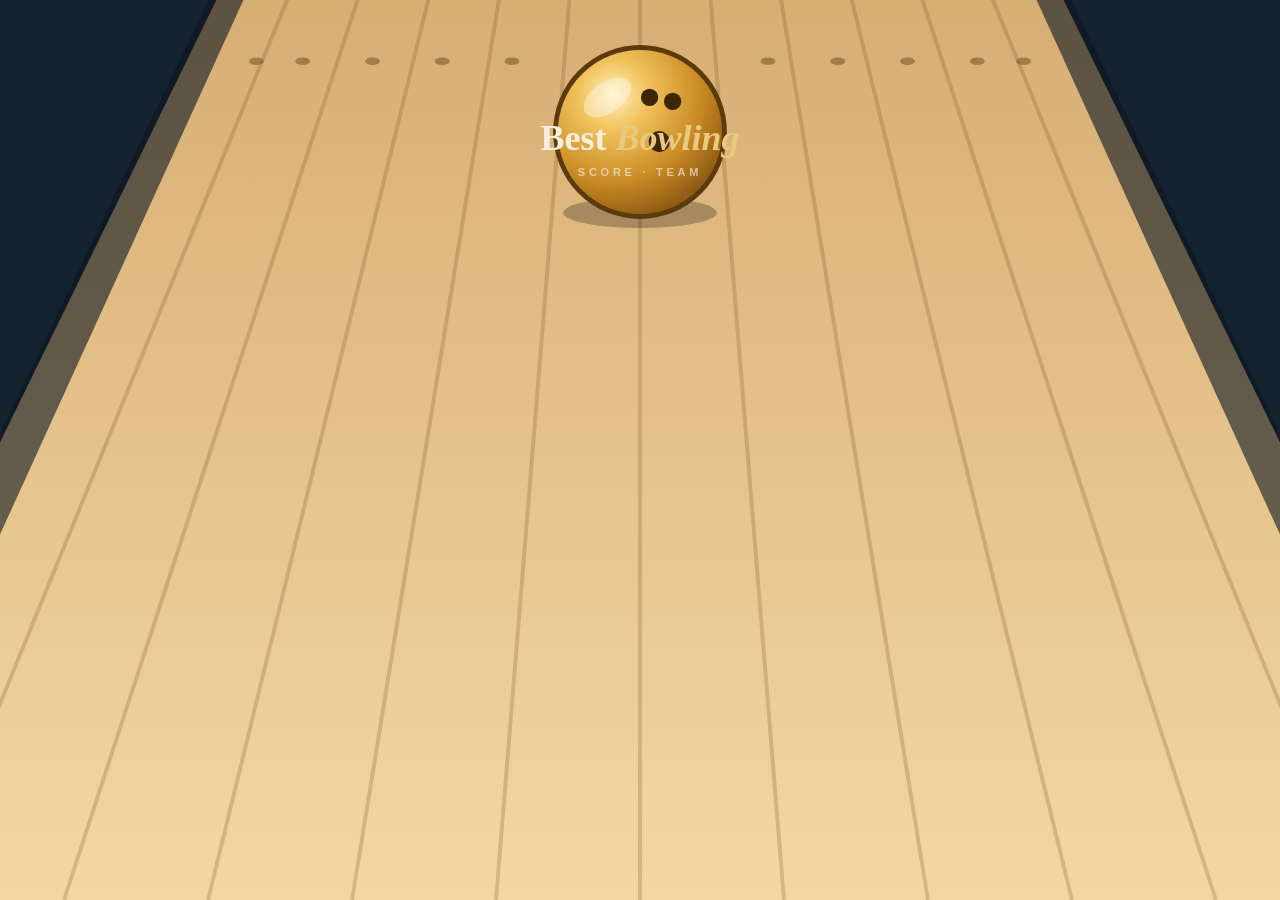
==== commit 22e110a1: "Status bar: keep the theme-color meta equal to the manifest colour so icons stay visible in dark mod" ====
--- a/index.html
+++ b/index.html
@@ -6,7 +6,9 @@
   <meta http-equiv="Content-Security-Policy" content="default-src 'self'; script-src 'self'; style-src 'self' 'unsafe-inline' https://fonts.googleapis.com; font-src https://fonts.gstatic.com; img-src 'self' data: blob:; connect-src 'self'; worker-src 'self'; manifest-src 'self'; object-src 'none'; base-uri 'none'; form-action 'none'">
   <title>Best Bowling</title>
   <meta name="description" content="Best Bowling — 볼링 점수 기록, 팀전, 핸디캡, 비용 정산">
-  <meta name="theme-color" content="#1f3449">
+  <!-- Keep equal to manifest theme_color in every theme: installed Chrome apps paint the status bar from the manifest
+       but pick light/dark icons from this tag, so a mismatch hides the clock and battery icons. -->
+  <meta name="theme-color" content="#f5f2ec">
   <link rel="manifest" href="manifest.webmanifest">
   <link rel="icon" href="icons/icon.svg" type="image/svg+xml">
   <link rel="apple-touch-icon" href="icons/apple-touch-icon.png">
--- a/css/style.css
+++ b/css/style.css
@@ -61,8 +61,9 @@
 
 * { box-sizing: border-box; margin: 0; padding: 0; }
 [hidden] { display: none !important; }
-html { -webkit-text-size-adjust: 100%; }
+html { -webkit-text-size-adjust: 100%; overscroll-behavior-y: none; } /* no pull-to-refresh: it reloads the app and replays the splash */
 body {
+  overscroll-behavior-y: none;
   font-family: var(--sans);
   background: var(--bg);
   color: var(--text);
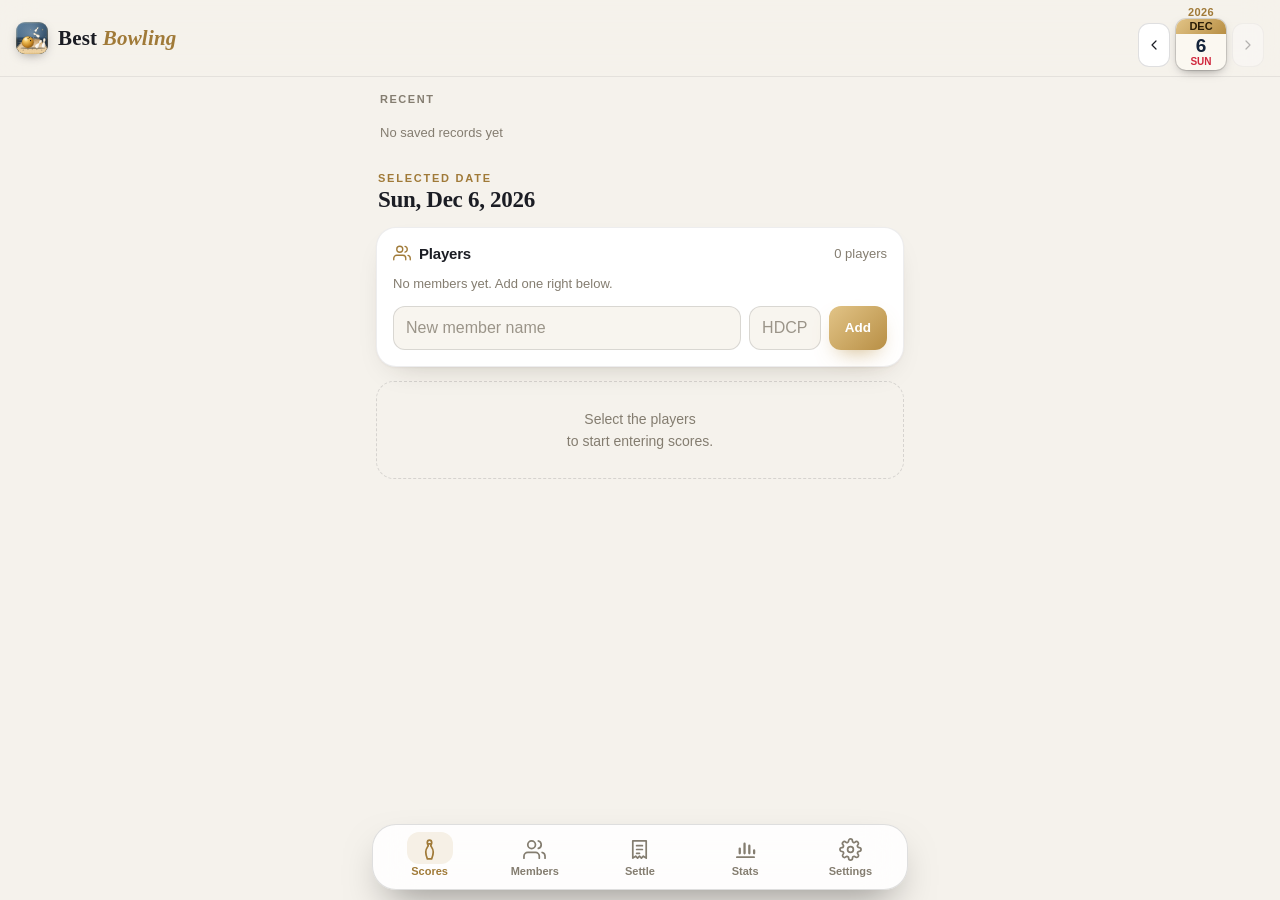
==== commit be3d10ca: "Remove the in-page launch splash: only the phone's icon screen shows on launch Co-Authored-By: Claud" ====
--- a/index.html
+++ b/index.html
@@ -20,65 +20,8 @@
   <link rel="preconnect" href="https://fonts.gstatic.com" crossorigin>
   <link href="https://fonts.googleapis.com/css2?family=Playfair+Display:ital,wght@0,600;0,700;1,600&display=swap" rel="stylesheet">
   <link rel="stylesheet" href="css/style.css">
-  <style>
-    /* Launch splash: inline so it paints on the very first frame (same base colour as the system splash) */
-    html { background: #1f3449; }
-    html.ready { background: var(--bg); } /* after the splash: the area under the phone's status bar follows the theme */
-    .splash { position: fixed; inset: 0; z-index: 100; overflow: hidden; background: radial-gradient(70% 45% at 50% 44%, #35587a 0%, #1f3449 70%); transition: opacity .45s ease, visibility .45s; }
-    .splash.hide { opacity: 0; visibility: hidden; }
-    .splash svg { position: absolute; inset: 0; width: 100%; height: 100%; }
-    .splash-title { position: absolute; left: 0; right: 0; top: 13vh; text-align: center; font-family: "Playfair Display", Georgia, serif; animation: sp-fade .5s ease-out both; }
-    .splash-title h1 { margin: 0; font-size: 36px; font-weight: 600; color: #f6efe1; }
-    .splash-title h1 em { color: #e9c97e; font-style: italic; }
-    .splash-title p { margin: 8px 0 0; font: 600 11px/1 -apple-system, "Apple SD Gothic Neo", "Noto Sans KR", sans-serif; letter-spacing: .34em; color: rgba(241, 234, 217, .7); }
-    @keyframes sp-fade { from { opacity: 0; transform: translateY(8px); } }
-    @media (prefers-reduced-motion: reduce) { .splash * { animation: none !important; } }
-  </style>
 </head>
 <body>
-  <div id="splash" class="splash" aria-hidden="true">
-    <svg viewBox="0 0 400 800" preserveAspectRatio="xMidYMax slice">
-      <defs>
-        <linearGradient id="sp-wood" x1="0" y1="0" x2="0" y2="1"><stop offset="0" stop-color="#a87b47"/><stop offset=".4" stop-color="#d7ae74"/><stop offset="1" stop-color="#f3d7a3"/></linearGradient>
-        <radialGradient id="sp-ballg" cx=".34" cy=".28" r=".9"><stop offset="0" stop-color="#fff1c4"/><stop offset=".22" stop-color="#f2c45e"/><stop offset=".58" stop-color="#c98a24"/><stop offset=".85" stop-color="#8a5612"/><stop offset="1" stop-color="#4f2f07"/></radialGradient>
-        <radialGradient id="sp-glow" cx=".5" cy=".5" r=".5"><stop offset="0" stop-color="#fff3cf" stop-opacity=".55"/><stop offset="1" stop-color="#fff3cf" stop-opacity="0"/></radialGradient>
-        <linearGradient id="sp-ivory" x1="0" y1="0" x2="1" y2="0"><stop offset="0" stop-color="#ffffff"/><stop offset=".6" stop-color="#f4efe6"/><stop offset="1" stop-color="#cfc5b2"/></linearGradient>
-        <g id="sp-pin">
-          <path d="M0,-150 C14,-150 19,-137 19,-123 C19,-109 11,-101 10,-91 C9,-80 27,-63 31,-40 C35,-17 25,-4 19,0 L-19,0 C-25,-4 -35,-17 -31,-40 C-27,-63 -9,-80 -10,-91 C-11,-101 -19,-109 -19,-123 C-19,-137 -14,-150 0,-150 Z" fill="url(#sp-ivory)" stroke="#a87d34" stroke-width="4"/>
-          <path d="M-11,-108 Q0,-104 11,-108 M-10,-97 Q0,-93 10,-97" stroke="#d4485a" stroke-width="7" fill="none" stroke-linecap="round"/>
-        </g>
-      </defs>
-      <ellipse cx="200" cy="335" rx="150" ry="60" fill="url(#sp-glow)"/>
-      <rect x="0" y="330" width="400" height="470" fill="#14212f"/>
-      <polygon points="160,330 240,330 470,800 -70,800" fill="url(#sp-wood)"/>
-      <g stroke="#7a5626" stroke-opacity=".25" stroke-width="1.2"><line x1="166.7" y1="330" x2="-25.0" y2="800"/><line x1="173.3" y1="330" x2="20.0" y2="800"/><line x1="180.0" y1="330" x2="65.0" y2="800"/><line x1="186.7" y1="330" x2="110.0" y2="800"/><line x1="193.3" y1="330" x2="155.0" y2="800"/><line x1="200.0" y1="330" x2="200.0" y2="800"/><line x1="206.7" y1="330" x2="245.0" y2="800"/><line x1="213.3" y1="330" x2="290.0" y2="800"/><line x1="220.0" y1="330" x2="335.0" y2="800"/><line x1="226.7" y1="330" x2="380.0" y2="800"/><line x1="233.3" y1="330" x2="425.0" y2="800"/></g>
-      <g fill="#5a3f14" fill-opacity=".55"><polygon points="127.3,448.1 115.1,465.3 127.0,465.3"/><polygon points="154.0,441.4 144.5,457.1 155.9,457.1"/><polygon points="178.9,435.1 171.8,449.6 182.8,449.6"/><polygon points="202.3,429.3 197.1,442.7 207.8,442.7"/><polygon points="225.8,435.1 222.3,449.6 233.3,449.6"/><polygon points="250.9,441.4 249.3,457.1 260.8,457.1"/><polygon points="277.7,448.1 278.5,465.3 290.4,465.3"/></g><g fill="#5a3f14" fill-opacity=".45"><ellipse cx="80.1" cy="537.9" rx="2.3" ry="1.2"/><ellipse cx="94.6" cy="537.9" rx="2.3" ry="1.2"/><ellipse cx="116.4" cy="537.9" rx="2.3" ry="1.2"/><ellipse cx="138.2" cy="537.9" rx="2.3" ry="1.2"/><ellipse cx="160.0" cy="537.9" rx="2.3" ry="1.2"/><ellipse cx="240.0" cy="537.9" rx="2.3" ry="1.2"/><ellipse cx="261.8" cy="537.9" rx="2.3" ry="1.2"/><ellipse cx="283.6" cy="537.9" rx="2.3" ry="1.2"/><ellipse cx="305.4" cy="537.9" rx="2.3" ry="1.2"/><ellipse cx="319.9" cy="537.9" rx="2.3" ry="1.2"/></g>
-      <polygon points="156,330 162,330 -52,800 -70,800" fill="#0c1621" opacity=".6"/>
-      <polygon points="238,330 244,330 470,800 452,800" fill="#0c1621" opacity=".6"/>
-      <rect x="0" y="322" width="400" height="22" fill="#1f3449" opacity=".35"/>
-      <g>
-        <use href="#sp-pin" transform="translate(170 334) scale(.2)"/>
-        <use href="#sp-pin" transform="translate(190 334) scale(.2)"/>
-        <use href="#sp-pin" transform="translate(210 334) scale(.2)"/>
-        <use href="#sp-pin" transform="translate(230 334) scale(.2)"/>
-        <use href="#sp-pin" transform="translate(180 340) scale(.2)"/>
-        <use href="#sp-pin" transform="translate(200 340) scale(.2)"/>
-        <use href="#sp-pin" transform="translate(220 340) scale(.2)"/>
-        <use href="#sp-pin" transform="translate(190 346) scale(.2)"/>
-        <use href="#sp-pin" transform="translate(210 346) scale(.2)"/>
-        <use href="#sp-pin" transform="translate(200 352) scale(.2)"/>
-      </g>
-      <g transform="translate(200 560) scale(.6) translate(-200 -730)">
-        <ellipse cx="200" cy="772" rx="40" ry="8" fill="#000" opacity=".25"/>
-        <g>
-          <circle cx="200" cy="730" r="44" fill="url(#sp-ballg)" stroke="#5c3a0e" stroke-width="2.5"/>
-          <ellipse cx="183" cy="712" rx="14" ry="8" fill="#fff" opacity=".35" transform="rotate(-35 183 712)"/>
-          <g fill="#3d2608"><circle cx="205" cy="712" r="4.5"/><circle cx="217" cy="714" r="4.5"/><circle cx="210" cy="735" r="5.5"/></g>
-        </g>
-      </g>
-    </svg>
-    <div class="splash-title"><h1>Best <em>Bowling</em></h1><p>SCORE · TEAM</p></div>
-  </div>
   <header class="topbar">
     <div class="brand"><img src="icons/icon.svg" alt=""><span>Best <em>Bowling</em></span></div>
     <div id="topcal" class="topcal"></div>
--- a/css/style.css
+++ b/css/style.css
@@ -61,7 +61,7 @@
 
 * { box-sizing: border-box; margin: 0; padding: 0; }
 [hidden] { display: none !important; }
-html { -webkit-text-size-adjust: 100%; overscroll-behavior-y: none; } /* no pull-to-refresh: it reloads the app and replays the splash */
+html { -webkit-text-size-adjust: 100%; overscroll-behavior-y: none; background: var(--bg); } /* no pull-to-refresh: it reloads the whole app */
 body {
   overscroll-behavior-y: none;
   font-family: var(--sans);
@@ -732,7 +732,7 @@
 .hero-grid.four small { white-space: nowrap; letter-spacing: -.02em; overflow: hidden; text-overflow: clip; }
 .hero-grid.four div { padding: 9px 6px 9px 8px; min-width: 0; }
 .cur-row .label { white-space: nowrap; flex: 0 0 auto; }
-.cur-seg { flex: 1 1 auto; max-width: 230px; min-width: 0; }
+.cur-seg { flex: 1 1 auto; max-width: 270px; min-width: 0; }
 .cur-seg button { white-space: nowrap; padding: 0 4px; }
 
 /* ── Member edit: handicap box is just the number; results title shows the input mode ── */
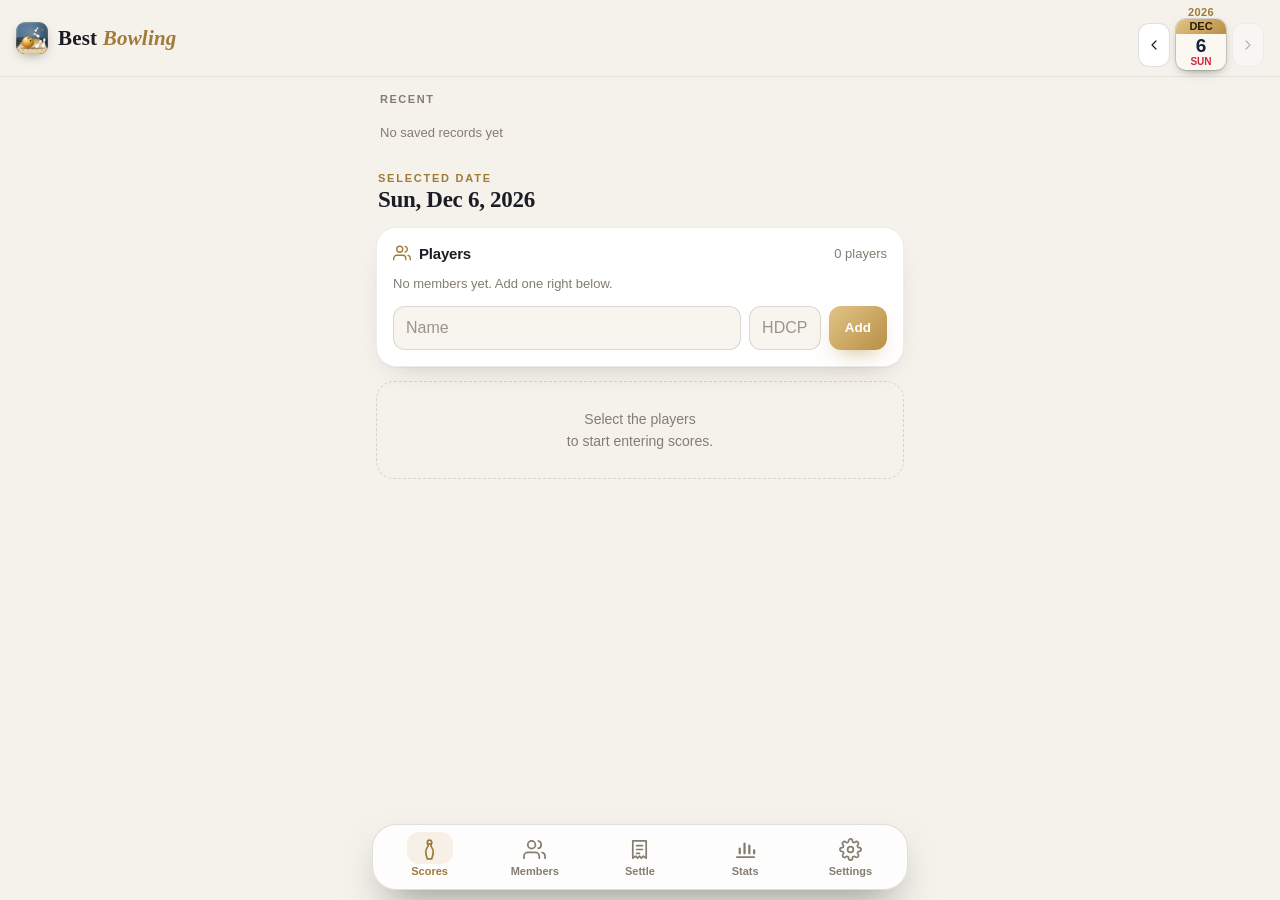
==== commit a98ca46f: "Launch: round icon matching Android 12+'s own icon screen (web overlay and app splash), English quic" ====
--- a/index.html
+++ b/index.html
@@ -20,8 +20,16 @@
   <link rel="preconnect" href="https://fonts.gstatic.com" crossorigin>
   <link href="https://fonts.googleapis.com/css2?family=Playfair+Display:ital,wght@0,600;0,700;1,600&display=swap" rel="stylesheet">
   <link rel="stylesheet" href="css/style.css">
+  <style>
+    /* Launch: continues the phone's own round icon screen (same #1f3449 background, icons/launch.svg at 192dp) for a moment.
+       Inline so it paints on the first frame. */
+    .launch { position: fixed; inset: 0; z-index: 100; display: grid; place-items: center; background: #1f3449; transition: opacity .35s ease, visibility .35s; }
+    .launch.hide { opacity: 0; visibility: hidden; }
+    .launch svg { width: 192px; height: 192px; } /* inline (not <img>) so the icon is in the very first frame */
+  </style>
 </head>
 <body>
+  <div id="launch" class="launch" aria-hidden="true"><svg aria-hidden="true" xmlns="http://www.w3.org/2000/svg" xmlns:xlink="http://www.w3.org/1999/xlink" viewBox="53.45054945054946 53.45054945054946 405.0989010989011 405.0989010989011"><clipPath id="li-launchCircle"><circle cx="256" cy="256" r="202.54945054945054"/></clipPath><g clip-path="url(#li-launchCircle)"><defs><linearGradient id="li-bg" x1="0" y1="0" x2="1" y2="1"><stop offset="0" stop-color="#5b7f9e"/><stop offset=".55" stop-color="#34536f"/><stop offset="1" stop-color="#1f3449"/></linearGradient><radialGradient id="li-spot" cx="0.5" cy="0.36" r="0.62"><stop offset="0" stop-color="#cfe2f2" stop-opacity=".35"/><stop offset=".6" stop-color="#cfe2f2" stop-opacity=".08"/><stop offset="1" stop-color="#cfe2f2" stop-opacity="0"/></radialGradient><linearGradient id="li-gold" x1="0" y1="0" x2="1" y2="1"><stop offset="0" stop-color="#fbedc4"/><stop offset=".35" stop-color="#e2c27e"/><stop offset=".7" stop-color="#b88f45"/><stop offset="1" stop-color="#8a6428"/></linearGradient><linearGradient id="li-goldH" gradientUnits="userSpaceOnUse" x1="20" y1="0" x2="100" y2="0"><stop offset="0" stop-color="#e2c27e" stop-opacity="0"/><stop offset="1" stop-color="#f1d79c"/></linearGradient><radialGradient id="li-ball" cx=".34" cy=".28" r=".9"><stop offset="0" stop-color="#fff1c4"/><stop offset=".22" stop-color="#f2c45e"/><stop offset=".58" stop-color="#c98a24"/><stop offset=".85" stop-color="#8a5612"/><stop offset="1" stop-color="#4f2f07"/></radialGradient><linearGradient id="li-rim" x1="0" y1="0" x2="1" y2="1"><stop offset=".4" stop-color="#fff3cf" stop-opacity="0"/><stop offset="1" stop-color="#fff3cf" stop-opacity=".9"/></linearGradient><radialGradient id="li-hole" cx=".42" cy=".35" r=".7"><stop offset="0" stop-color="#1c1003"/><stop offset=".7" stop-color="#3d2608"/><stop offset="1" stop-color="#6b4612"/></radialGradient><radialGradient id="li-shine" cx=".5" cy=".5" r=".5"><stop offset="0" stop-color="#fff" stop-opacity=".55"/><stop offset="1" stop-color="#fff" stop-opacity="0"/></radialGradient><linearGradient id="li-ivory" x1="0" y1="0" x2="1" y2="0"><stop offset="0" stop-color="#ffffff"/><stop offset=".55" stop-color="#f7f4ee"/><stop offset="1" stop-color="#d3cbbb"/></linearGradient><path id="li-pinpath" d="M0,-150 C14,-150 19,-137 19,-123 C19,-109 11,-101 10,-91 C9,-80 27,-63 31,-40 C35,-17 25,-4 19,0 L-19,0 C-25,-4 -35,-17 -31,-40 C-27,-63 -9,-80 -10,-91 C-11,-101 -19,-109 -19,-123 C-19,-137 -14,-150 0,-150 Z"/><g id="li-pin"><use xlink:href="#li-pinpath" fill="url(#li-ivory)" stroke="#a87d34" stroke-opacity=".9" stroke-width="3"/><path d="M-11,-108 Q0,-104 11,-108" stroke="url(#li-gold)" stroke-width="5" fill="none" stroke-linecap="round"/><path d="M-10,-97 Q0,-93 10,-97" stroke="url(#li-gold)" stroke-width="5" fill="none" stroke-linecap="round"/></g><path id="li-spark" d="M0,-1 C.12,-.12 .12,-.12 1,0 C.12,.12 .12,.12 0,1 C-.12,.12 -.12,.12 -1,0 C-.12,-.12 -.12,-.12 0,-1Z"/></defs><rect width="512" height="512" fill="url(#li-bg)"/><rect width="512" height="512" fill="url(#li-spot)"/><defs><clipPath id="li-round"><rect width="512" height="512" rx="112"/></clipPath><linearGradient id="li-wood" x1="0" y1="0" x2="0" y2="1"><stop offset="0" stop-color="#b98a52"/><stop offset=".45" stop-color="#dcb57c"/><stop offset="1" stop-color="#f3d7a3"/></linearGradient><linearGradient id="li-gloss" x1="0" y1="0" x2="0" y2="1"><stop offset="0" stop-color="#fff" stop-opacity="0"/><stop offset=".55" stop-color="#fff" stop-opacity=".28"/><stop offset="1" stop-color="#fff" stop-opacity="0"/></linearGradient><linearGradient id="li-fade" x1="0" y1="0" x2="0" y2="1"><stop offset="0" stop-color="#34536f" stop-opacity="1"/><stop offset="1" stop-color="#34536f" stop-opacity="0"/></linearGradient></defs><g ><rect x="0" y="252" width="512" height="260" fill="#1d3044"/><polygon points="148,252 364,252 600,512 -88,512" fill="url(#li-wood)"/><g stroke="#7a5626" stroke-opacity=".28" stroke-width="1.4"><line x1="161.5" y1="252" x2="-45" y2="512"/><line x1="175" y1="252" x2="-2" y2="512"/><line x1="188.5" y1="252" x2="41" y2="512"/><line x1="202" y1="252" x2="84" y2="512"/><line x1="215.5" y1="252" x2="127" y2="512"/><line x1="229" y1="252" x2="170" y2="512"/><line x1="242.5" y1="252" x2="213" y2="512"/><line x1="256" y1="252" x2="256" y2="512"/><line x1="269.5" y1="252" x2="299" y2="512"/><line x1="283" y1="252" x2="342" y2="512"/><line x1="296.5" y1="252" x2="385" y2="512"/><line x1="310" y1="252" x2="428" y2="512"/><line x1="323.5" y1="252" x2="471" y2="512"/><line x1="337" y1="252" x2="514" y2="512"/><line x1="350.5" y1="252" x2="557" y2="512"/></g><g stroke="#7a5626" stroke-opacity=".18" stroke-width="1"><line x1="30" y1="382" x2="482" y2="382"/></g><g fill="#5a3f14" fill-opacity=".55"><polygon points="43.1,448.5 20.8,462 47.1,462"/><polygon points="120.7,439.0 101.2,454 126.9,454"/><polygon points="193.9,429.5 177.9,446 202.9,446"/><polygon points="262.7,420.0 250.9,438 275.3,438"/><polygon points="331.9,429.5 323.6,446 348.6,446"/><polygon points="405.6,439.0 400.1,454 425.7,454"/><polygon points="483.6,448.5 480.2,462 506.5,462"/></g><polygon points="148,252 364,252 600,512 -88,512" fill="url(#li-gloss)"/><polygon points="148,252 156,252 -60,512 -88,512" fill="#0f1d2b" opacity=".55"/><polygon points="356,252 364,252 600,512 572,512" fill="#0f1d2b" opacity=".55"/><rect x="0" y="246" width="512" height="44" fill="url(#li-fade)"/></g><g transform="translate(51.19999999999999 51.19999999999999) scale(0.8)"><ellipse cx="270" cy="418" rx="200" ry="15" fill="#0b1622" opacity=".4"/><path d="M86 416 H456" stroke="url(#li-gold)" stroke-width="2" opacity=".55"/><use xlink:href="#li-pin" transform="translate(436 410) rotate(8)"/><use xlink:href="#li-pin" transform="translate(320 412) rotate(36)"/><use xlink:href="#li-pin" transform="translate(374 236) rotate(-60) scale(.72)"/><use xlink:href="#li-pin" transform="translate(306 152) rotate(36) scale(.56)"/><use xlink:href="#li-spark" transform="translate(428 124) scale(20)" fill="url(#li-gold)"/><use xlink:href="#li-spark" transform="translate(236 118) scale(11)" fill="url(#li-gold)" opacity=".85"/><use xlink:href="#li-spark" transform="translate(470 232) scale(10)" fill="url(#li-gold)" opacity=".9"/><g stroke="url(#li-goldH)" stroke-linecap="round"><path d="M36 288h52" stroke-width="7"/><path d="M22 326h62" stroke-width="9"/><path d="M42 364h44" stroke-width="7"/></g><g stroke="url(#li-gold)" stroke-width="5" stroke-linecap="round"><path d="M286 262l-4-16"/><path d="M300 270l12-12"/><path d="M306 288l16-4"/></g><circle cx="190" cy="322" r="96" fill="url(#li-ball)" stroke="#5c3a0e" stroke-width="3"/><circle cx="190" cy="322" r="94.5" fill="none" stroke="url(#li-rim)" stroke-width="3.5"/><ellipse cx="152" cy="268" rx="36" ry="20" fill="url(#li-shine)" transform="rotate(-36 152 268)"/><!-- Finger holes: two fingers side by side, thumb hole larger and further down, tilted to follow the ball's curve --><g transform="rotate(-38 218 276)"><g fill="url(#li-hole)" stroke="#fff3cf" stroke-opacity=".55" stroke-width="1.8"><ellipse cx="206" cy="252" rx="8.5" ry="9.5"/><ellipse cx="230" cy="252" rx="8.5" ry="9.5"/><ellipse cx="218" cy="304" rx="11" ry="12"/></g></g></g></g></svg></div>
   <header class="topbar">
     <div class="brand"><img src="icons/icon.svg" alt=""><span>Best <em>Bowling</em></span></div>
     <div id="topcal" class="topcal"></div>
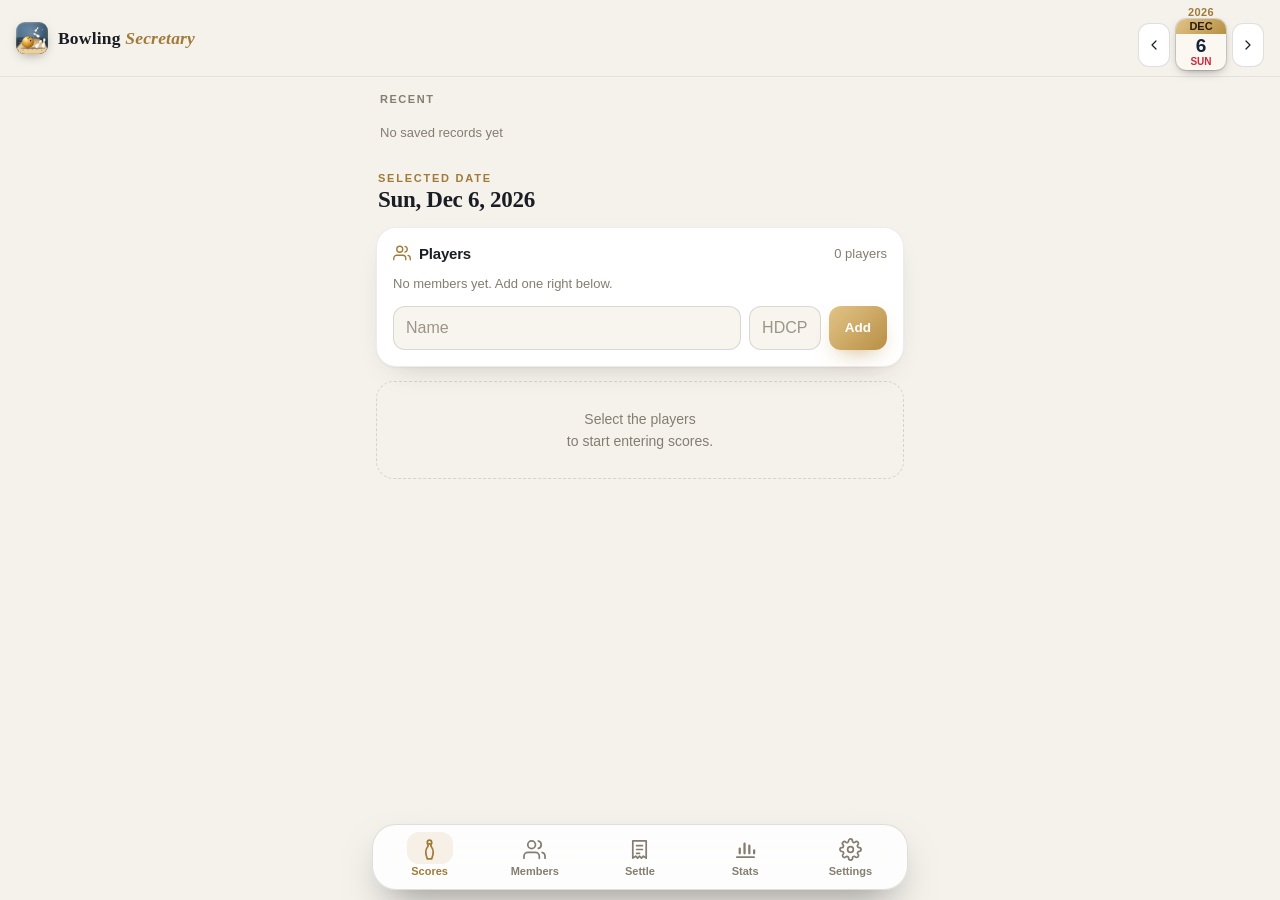
==== commit 5d2234a0: "Rename the app to 볼링비서 / Bowling Secretary (logo, titles, manifest, docs, share images, file names) " ====
--- a/index.html
+++ b/index.html
@@ -4,8 +4,8 @@
   <meta charset="utf-8">
   <meta name="viewport" content="width=device-width, initial-scale=1, viewport-fit=cover">
   <meta http-equiv="Content-Security-Policy" content="default-src 'self'; script-src 'self'; style-src 'self' 'unsafe-inline' https://fonts.googleapis.com; font-src https://fonts.gstatic.com; img-src 'self' data: blob:; connect-src 'self'; worker-src 'self'; manifest-src 'self'; object-src 'none'; base-uri 'none'; form-action 'none'">
-  <title>Best Bowling</title>
-  <meta name="description" content="Best Bowling — 볼링 점수 기록, 팀전, 핸디캡, 비용 정산">
+  <title>볼링비서</title>
+  <meta name="description" content="볼링비서 (Bowling Secretary) — 볼링 점수 기록, 팀전, 핸디캡, 비용 정산">
   <!-- Keep equal to manifest theme_color in every theme: installed Chrome apps paint the status bar from the manifest
        but pick light/dark icons from this tag, so a mismatch hides the clock and battery icons. -->
   <meta name="theme-color" content="#f5f2ec">
@@ -15,7 +15,7 @@
   <meta name="mobile-web-app-capable" content="yes">
   <meta name="apple-mobile-web-app-capable" content="yes">
   <meta name="apple-mobile-web-app-status-bar-style" content="black-translucent">
-  <meta name="apple-mobile-web-app-title" content="Best Bowling">
+  <meta name="apple-mobile-web-app-title" content="볼링비서">
   <link rel="preconnect" href="https://fonts.googleapis.com">
   <link rel="preconnect" href="https://fonts.gstatic.com" crossorigin>
   <link href="https://fonts.googleapis.com/css2?family=Playfair+Display:ital,wght@0,600;0,700;1,600&display=swap" rel="stylesheet">
@@ -31,7 +31,7 @@
 <body>
   <div id="launch" class="launch" aria-hidden="true"><svg aria-hidden="true" xmlns="http://www.w3.org/2000/svg" xmlns:xlink="http://www.w3.org/1999/xlink" viewBox="53.45054945054946 53.45054945054946 405.0989010989011 405.0989010989011"><clipPath id="li-launchCircle"><circle cx="256" cy="256" r="202.54945054945054"/></clipPath><g clip-path="url(#li-launchCircle)"><defs><linearGradient id="li-bg" x1="0" y1="0" x2="1" y2="1"><stop offset="0" stop-color="#5b7f9e"/><stop offset=".55" stop-color="#34536f"/><stop offset="1" stop-color="#1f3449"/></linearGradient><radialGradient id="li-spot" cx="0.5" cy="0.36" r="0.62"><stop offset="0" stop-color="#cfe2f2" stop-opacity=".35"/><stop offset=".6" stop-color="#cfe2f2" stop-opacity=".08"/><stop offset="1" stop-color="#cfe2f2" stop-opacity="0"/></radialGradient><linearGradient id="li-gold" x1="0" y1="0" x2="1" y2="1"><stop offset="0" stop-color="#fbedc4"/><stop offset=".35" stop-color="#e2c27e"/><stop offset=".7" stop-color="#b88f45"/><stop offset="1" stop-color="#8a6428"/></linearGradient><linearGradient id="li-goldH" gradientUnits="userSpaceOnUse" x1="20" y1="0" x2="100" y2="0"><stop offset="0" stop-color="#e2c27e" stop-opacity="0"/><stop offset="1" stop-color="#f1d79c"/></linearGradient><radialGradient id="li-ball" cx=".34" cy=".28" r=".9"><stop offset="0" stop-color="#fff1c4"/><stop offset=".22" stop-color="#f2c45e"/><stop offset=".58" stop-color="#c98a24"/><stop offset=".85" stop-color="#8a5612"/><stop offset="1" stop-color="#4f2f07"/></radialGradient><linearGradient id="li-rim" x1="0" y1="0" x2="1" y2="1"><stop offset=".4" stop-color="#fff3cf" stop-opacity="0"/><stop offset="1" stop-color="#fff3cf" stop-opacity=".9"/></linearGradient><radialGradient id="li-hole" cx=".42" cy=".35" r=".7"><stop offset="0" stop-color="#1c1003"/><stop offset=".7" stop-color="#3d2608"/><stop offset="1" stop-color="#6b4612"/></radialGradient><radialGradient id="li-shine" cx=".5" cy=".5" r=".5"><stop offset="0" stop-color="#fff" stop-opacity=".55"/><stop offset="1" stop-color="#fff" stop-opacity="0"/></radialGradient><linearGradient id="li-ivory" x1="0" y1="0" x2="1" y2="0"><stop offset="0" stop-color="#ffffff"/><stop offset=".55" stop-color="#f7f4ee"/><stop offset="1" stop-color="#d3cbbb"/></linearGradient><path id="li-pinpath" d="M0,-150 C14,-150 19,-137 19,-123 C19,-109 11,-101 10,-91 C9,-80 27,-63 31,-40 C35,-17 25,-4 19,0 L-19,0 C-25,-4 -35,-17 -31,-40 C-27,-63 -9,-80 -10,-91 C-11,-101 -19,-109 -19,-123 C-19,-137 -14,-150 0,-150 Z"/><g id="li-pin"><use xlink:href="#li-pinpath" fill="url(#li-ivory)" stroke="#a87d34" stroke-opacity=".9" stroke-width="3"/><path d="M-11,-108 Q0,-104 11,-108" stroke="url(#li-gold)" stroke-width="5" fill="none" stroke-linecap="round"/><path d="M-10,-97 Q0,-93 10,-97" stroke="url(#li-gold)" stroke-width="5" fill="none" stroke-linecap="round"/></g><path id="li-spark" d="M0,-1 C.12,-.12 .12,-.12 1,0 C.12,.12 .12,.12 0,1 C-.12,.12 -.12,.12 -1,0 C-.12,-.12 -.12,-.12 0,-1Z"/></defs><rect width="512" height="512" fill="url(#li-bg)"/><rect width="512" height="512" fill="url(#li-spot)"/><defs><clipPath id="li-round"><rect width="512" height="512" rx="112"/></clipPath><linearGradient id="li-wood" x1="0" y1="0" x2="0" y2="1"><stop offset="0" stop-color="#b98a52"/><stop offset=".45" stop-color="#dcb57c"/><stop offset="1" stop-color="#f3d7a3"/></linearGradient><linearGradient id="li-gloss" x1="0" y1="0" x2="0" y2="1"><stop offset="0" stop-color="#fff" stop-opacity="0"/><stop offset=".55" stop-color="#fff" stop-opacity=".28"/><stop offset="1" stop-color="#fff" stop-opacity="0"/></linearGradient><linearGradient id="li-fade" x1="0" y1="0" x2="0" y2="1"><stop offset="0" stop-color="#34536f" stop-opacity="1"/><stop offset="1" stop-color="#34536f" stop-opacity="0"/></linearGradient></defs><g ><rect x="0" y="252" width="512" height="260" fill="#1d3044"/><polygon points="148,252 364,252 600,512 -88,512" fill="url(#li-wood)"/><g stroke="#7a5626" stroke-opacity=".28" stroke-width="1.4"><line x1="161.5" y1="252" x2="-45" y2="512"/><line x1="175" y1="252" x2="-2" y2="512"/><line x1="188.5" y1="252" x2="41" y2="512"/><line x1="202" y1="252" x2="84" y2="512"/><line x1="215.5" y1="252" x2="127" y2="512"/><line x1="229" y1="252" x2="170" y2="512"/><line x1="242.5" y1="252" x2="213" y2="512"/><line x1="256" y1="252" x2="256" y2="512"/><line x1="269.5" y1="252" x2="299" y2="512"/><line x1="283" y1="252" x2="342" y2="512"/><line x1="296.5" y1="252" x2="385" y2="512"/><line x1="310" y1="252" x2="428" y2="512"/><line x1="323.5" y1="252" x2="471" y2="512"/><line x1="337" y1="252" x2="514" y2="512"/><line x1="350.5" y1="252" x2="557" y2="512"/></g><g stroke="#7a5626" stroke-opacity=".18" stroke-width="1"><line x1="30" y1="382" x2="482" y2="382"/></g><g fill="#5a3f14" fill-opacity=".55"><polygon points="43.1,448.5 20.8,462 47.1,462"/><polygon points="120.7,439.0 101.2,454 126.9,454"/><polygon points="193.9,429.5 177.9,446 202.9,446"/><polygon points="262.7,420.0 250.9,438 275.3,438"/><polygon points="331.9,429.5 323.6,446 348.6,446"/><polygon points="405.6,439.0 400.1,454 425.7,454"/><polygon points="483.6,448.5 480.2,462 506.5,462"/></g><polygon points="148,252 364,252 600,512 -88,512" fill="url(#li-gloss)"/><polygon points="148,252 156,252 -60,512 -88,512" fill="#0f1d2b" opacity=".55"/><polygon points="356,252 364,252 600,512 572,512" fill="#0f1d2b" opacity=".55"/><rect x="0" y="246" width="512" height="44" fill="url(#li-fade)"/></g><g transform="translate(51.19999999999999 51.19999999999999) scale(0.8)"><ellipse cx="270" cy="418" rx="200" ry="15" fill="#0b1622" opacity=".4"/><path d="M86 416 H456" stroke="url(#li-gold)" stroke-width="2" opacity=".55"/><use xlink:href="#li-pin" transform="translate(436 410) rotate(8)"/><use xlink:href="#li-pin" transform="translate(320 412) rotate(36)"/><use xlink:href="#li-pin" transform="translate(374 236) rotate(-60) scale(.72)"/><use xlink:href="#li-pin" transform="translate(306 152) rotate(36) scale(.56)"/><use xlink:href="#li-spark" transform="translate(428 124) scale(20)" fill="url(#li-gold)"/><use xlink:href="#li-spark" transform="translate(236 118) scale(11)" fill="url(#li-gold)" opacity=".85"/><use xlink:href="#li-spark" transform="translate(470 232) scale(10)" fill="url(#li-gold)" opacity=".9"/><g stroke="url(#li-goldH)" stroke-linecap="round"><path d="M36 288h52" stroke-width="7"/><path d="M22 326h62" stroke-width="9"/><path d="M42 364h44" stroke-width="7"/></g><g stroke="url(#li-gold)" stroke-width="5" stroke-linecap="round"><path d="M286 262l-4-16"/><path d="M300 270l12-12"/><path d="M306 288l16-4"/></g><circle cx="190" cy="322" r="96" fill="url(#li-ball)" stroke="#5c3a0e" stroke-width="3"/><circle cx="190" cy="322" r="94.5" fill="none" stroke="url(#li-rim)" stroke-width="3.5"/><ellipse cx="152" cy="268" rx="36" ry="20" fill="url(#li-shine)" transform="rotate(-36 152 268)"/><!-- Finger holes: two fingers side by side, thumb hole larger and further down, tilted to follow the ball's curve --><g transform="rotate(-38 218 276)"><g fill="url(#li-hole)" stroke="#fff3cf" stroke-opacity=".55" stroke-width="1.8"><ellipse cx="206" cy="252" rx="8.5" ry="9.5"/><ellipse cx="230" cy="252" rx="8.5" ry="9.5"/><ellipse cx="218" cy="304" rx="11" ry="12"/></g></g></g></g></svg></div>
   <header class="topbar">
-    <div class="brand"><img src="icons/icon.svg" alt=""><span>Best <em>Bowling</em></span></div>
+    <div class="brand"><img src="icons/icon.svg" alt=""><span class="ko">볼링<em>비서</em></span></div>
     <div id="topcal" class="topcal"></div>
   </header>
   <main id="view"></main>
@@ -41,6 +41,7 @@
   <div id="toast" class="toast" role="status"></div>
   <input id="importFile" type="file" accept="application/json,.json,text/plain,.txt" hidden>
   <script src="js/docs.js"></script>
+  <script src="js/xlsx.js"></script>
   <script src="js/app.js"></script>
 </body>
 </html>
--- a/css/style.css
+++ b/css/style.css
@@ -1,4 +1,4 @@
-/* ───────── Best Bowling ───────── */
+/* ───────── 볼링비서 (Bowling Secretary) ───────── */
 :root {
   --sans: -apple-system, BlinkMacSystemFont, "Pretendard", "Apple SD Gothic Neo", "Noto Sans KR", "Malgun Gothic", "Segoe UI", Roboto, sans-serif;
   --serif: "Playfair Display", Georgia, "Times New Roman", serif;
@@ -768,6 +768,15 @@
 .crow .pname .xshare:empty { display: none; }
 .hero-grid .hero-wide { grid-column: 1 / -1; display: flex; align-items: baseline; justify-content: space-between; }
 
+/* Stats header: Excel export button */
+.page-h .xlsx-btn { flex: 0 0 auto; height: 34px; padding: 0 12px; font-size: 13px; gap: 6px; }
+.page-h .xlsx-btn .ic { width: 16px; height: 16px; }
+
+/* App name: Korean logo in bold sans (the serif display font has no Hangul), gold second word */
+.brand span.ko, .about h2.ko { font-family: var(--sans); font-weight: 800; letter-spacing: -.4px; }
+.brand span.ko em, .about h2.ko em { font-style: normal; }
+.brand span:not(.ko) { font-size: 17.5px; white-space: nowrap; } /* "Bowling Secretary" on one line beside the date tile at 360px */
+
 /* Quick add on the entry screen: button as tall as the name/handicap fields */
 .quick .btn.sm { height: 44px; border-radius: 12px; padding: 0 16px; }
 
